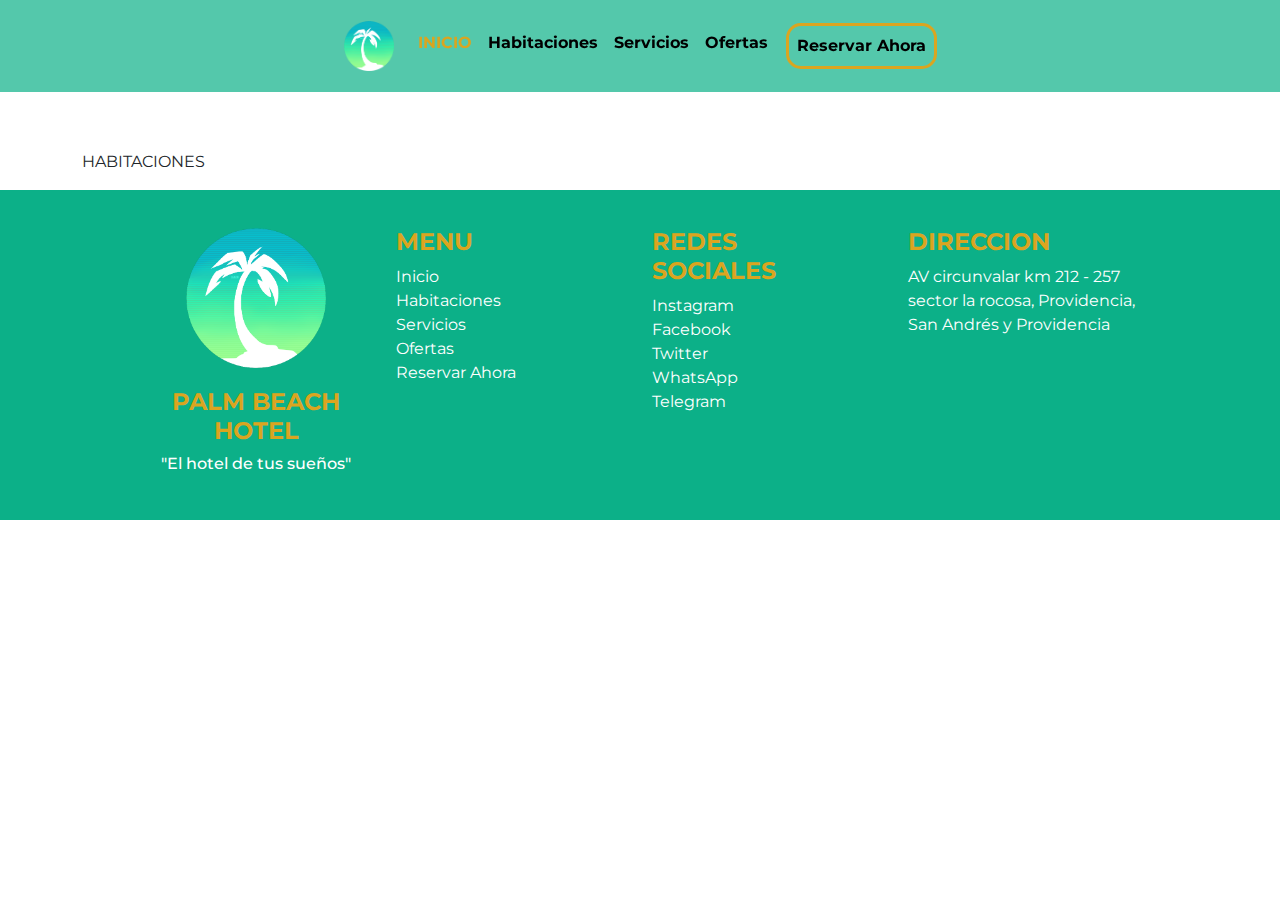
==== pages/habitaciones.html @ 1136a5c8 "se creo el header, portada y footer" ====
<!DOCTYPE html>
<html lang="en">
<head>
    <meta charset="UTF-8">
    <meta http-equiv="X-UA-Compatible" content="IE=edge">
    <meta name="viewport" content="width=device-width, initial-scale=1.0">
    <meta name="description" content="Maravilloso hotel con vista al mar de cinco estrellas">
    <meta name="keywords" content="HOTEL, POSADAS, VACACIONES, PLAYA, DESCANSO, PROMOCIONES">
    <title>Palm Beach Hotel | Inicio</title>
    <link rel="shortcut icon" type="image/x-icon" href="../img/logo.png" />
    <!--CSS-->
    <link rel="stylesheet" href="../sass/main.css">   
    <!-- Bootstrap CSS-->
    <link rel="stylesheet" href="../css/bootstrap.min.css">
    <!--Fonts-->
    <link rel="preconnect" href="https://fonts.googleapis.com">
    <link rel="preconnect" href="https://fonts.gstatic.com" crossorigin>
    <link href="https://fonts.googleapis.com/css2?family=Montserrat&display=swap" rel="stylesheet">
</head>
<body>
    <!--Menu-->
    <header class="header">
        <nav class="navbar navbar-expand-lg navbar-light">
            <div class="navbar mx-auto">
              <a class="navbar-brand" href="../index.html"><img class="header__logo" src="../img/logo.png" alt="logo"></a>
              <button class="navbar-toggler" type="button" data-bs-toggle="collapse" data-bs-target="#navbarNav" aria-controls="navbarNav" aria-expanded="false" aria-label="Toggle navigation">
                <span class="navbar-toggler-icon"></span>
              </button>
              <div class="collapse navbar-collapse" id="navbarNav">
                <ul class="navbar-nav header__menu">
                  <li class="nav-item">
                    <a class="nav-link active" aria-current="page" href="../index.html">Inicio</a>
                  </li>
                  <li class="nav-item">
                    <a class="nav-link" href="habitaciones.html">Habitaciones</a>
                  </li>
                  <li class="nav-item">
                    <a class="nav-link" href="servicios.html">Servicios</a>
                  </li>
                  <li class="nav-item">
                    <a class="nav-link" href="ofertas.html">Ofertas</a>
                  </li>
                  <li class="nav-item header__menu__botonReservar">
                    <a class="nav-link" href="reservas.html">Reservar Ahora</a>
                  </li>
                </ul>
              </div>
            </div>
          </nav>
    </header>
    <!--Fin-Menu-->
    <!--Portada-->
    <div class="container-fluid portada">
      <div class="row">
          <video class="portada__video ps-0 pe-0" autoplay loop muted>
            <source src="../img/portada__video.mp4" type="video/mp4">
        </video>
      </div>        
    </div>
    <!--Fin-Portada-->
    <!--Contenido-->
    <div class="container">
        <div class="row">
            <article>
                <p>
                  HABITACIONES
                </p>
            </article>
        </div>
    </div>
    <!--Fin-Contenido-->

    
    <!--Footer-->
    <footer class="footer">
        <div class="container-fluid ">
          <div class="row">
              <div class="footer__logo col-lg-3 col-md-6 col-sm-12 text-center">
                  <a href="../index.html">
                    <img class="footer__logo__img" src="../img/logo.png" alt="logo">
                  </a>                  
                  <h1 class="footer__logo__description">
                    Palm Beach Hotel
                  </h1>
                  <h2>"El hotel de tus sueños"</h2>
              </div>
              <div class="footer__links col-lg-3 col-md-6 col-sm-12">
                  <h1>Menu</h1>
                  <ul>
                    <li><a href="../index.html"></a>Inicio</li>
                    <li><a href="habitaciones.html"></a>Habitaciones</li>
                    <li><a href="servicios.html"></a>Servicios</li>
                    <li><a href="ofertas.html"></a>Ofertas</li>
                    <li><a href="reservas.html"></a>Reservar Ahora</li>
                  </ul>
              </div>
              <div class="footer__contacts col-lg-3 col-md-6 col-sm-12">
                <h1>Redes<br>Sociales</h1>
                <ul>
                  <li><a href="https://www.instagram.com/" target="_blank"></a>Instagram</li>
                  <li><a href="https://www.facebook.com/" target="_blank"></a>Facebook</li>
                  <li><a href="https://twitter.com/" target="_blank"></a>Twitter</li>
                  <li><a href="https://web.whatsapp.com/" target="_blank"></a>WhatsApp</li>
                  <li><a href="https://web.telegram.org/" target="_blank"></a>Telegram</li>
                </ul>
              </div>
              <div class="footer__address col-lg-3 col-md-6 col-sm-12">
                <h1>Direccion</h1>
                <p>
                  AV circunvalar km 212 - 257 sector la rocosa, Providencia, San Andrés y Providencia
                </p>
            </div>
          </div>
        </div>
    </footer>
    <!--Fin-Footer-->
    <!-- Bootstrap JS-->
    <script src="../js/jquery.min.js"></script>
    <script src="../js/bootstrap.min.js"></script>
</body>
</html>
---- sass/main.css ----
* {
  margin: 0;
  padding: 0;
  -webkit-box-sizing: border-box;
          box-sizing: border-box;
  font-family: 'Montserrat', sans-serif;
}

.header {
  position: fixed;
  width: 100%;
  background-color: rgba(12, 176, 136, 0.7);
  z-index: 1;
}

.header .navbar-light .navbar-nav .nav-link {
  color: black;
}

.header .navbar-light .navbar-nav .nav-link.active, .header .navbar-light .navbar-nav .show > .nav-link {
  color: #daa520;
}

.header .active {
  text-transform: uppercase;
}

.header__menu li a {
  font-weight: bold;
  color: black;
  font-size: 1rem;
}

.header__menu__botonReservar {
  margin-left: 10px;
  border: 3px solid #daa520;
  border-radius: 15px;
}

.header__menu__botonReservar:hover {
  background-color: #daa520;
}

.header__logo {
  width: 50px;
  height: 50px;
}

@media (max-width: 992px) {
  .header {
    position: relative;
  }
  .header__menu__botonReservar {
    margin-left: 0px;
    border: none;
    border-radius: 0px;
  }
  .header__menu__botonReservar:hover {
    background-color: transparent;
  }
}

.portada {
  padding: 0px;
}

.portada__video {
  width: 100%;
}

.footer {
  color: white;
  background-color: #0CB088;
  padding: 3% 10% 3% 10%;
}

.footer__logo h1 {
  font-size: 1.5rem;
  font-weight: bold;
  text-transform: uppercase;
  color: #daa520;
}

.footer__logo h2 {
  font-size: 1rem;
}

.footer__logo__img {
  padding-bottom: 10px;
  height: 150px;
}

.footer__logo__description {
  padding-top: 10px;
  font-size: 1.2rem;
  font-weight: bold;
}

.footer__links h1, .footer__contacts h1 {
  font-size: 1.5rem;
  font-weight: bold;
  text-transform: uppercase;
  color: #daa520;
}

.footer__links ul, .footer__contacts ul {
  list-style: none;
  padding-left: 0px;
}

.footer__links ul li a, .footer__contacts ul li a {
  text-decoration: none;
}

.footer__address h1 {
  font-size: 1.5rem;
  font-weight: bold;
  text-transform: uppercase;
  color: #daa520;
}
/*# sourceMappingURL=main.css.map */
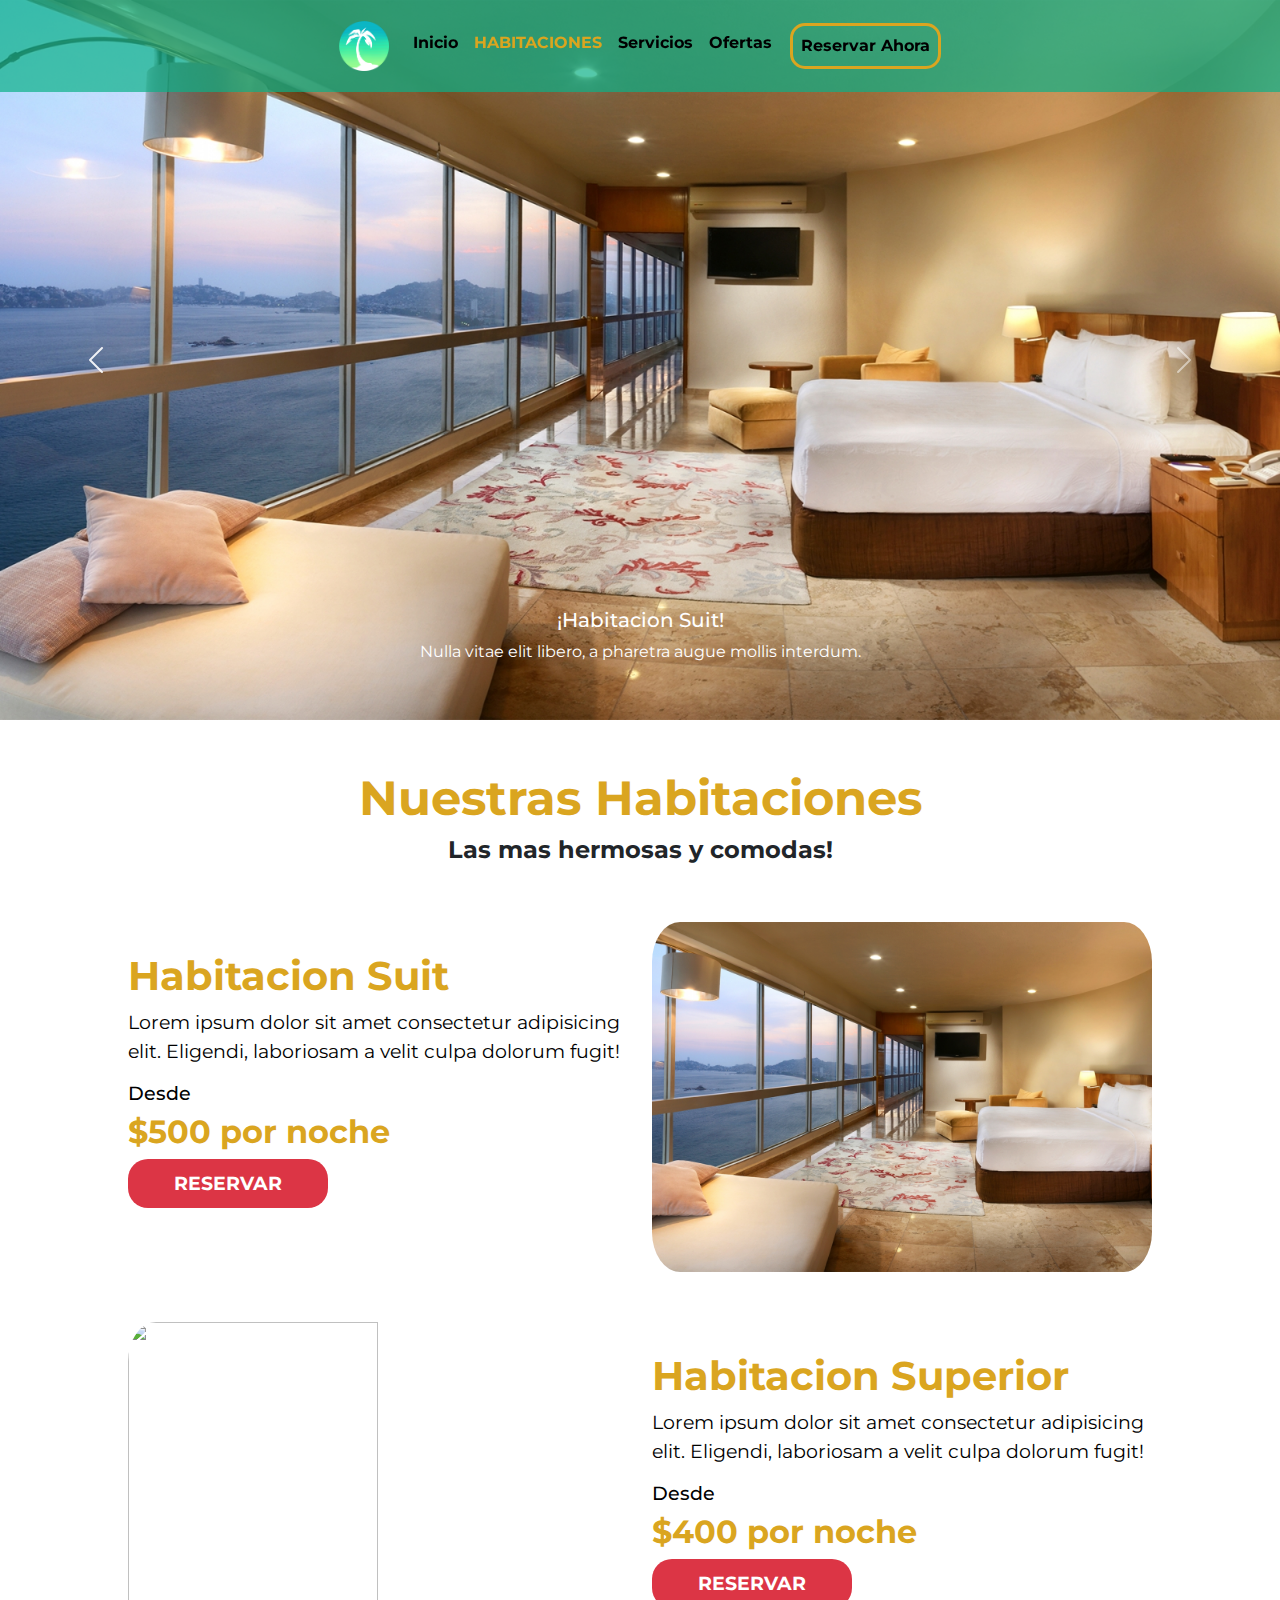
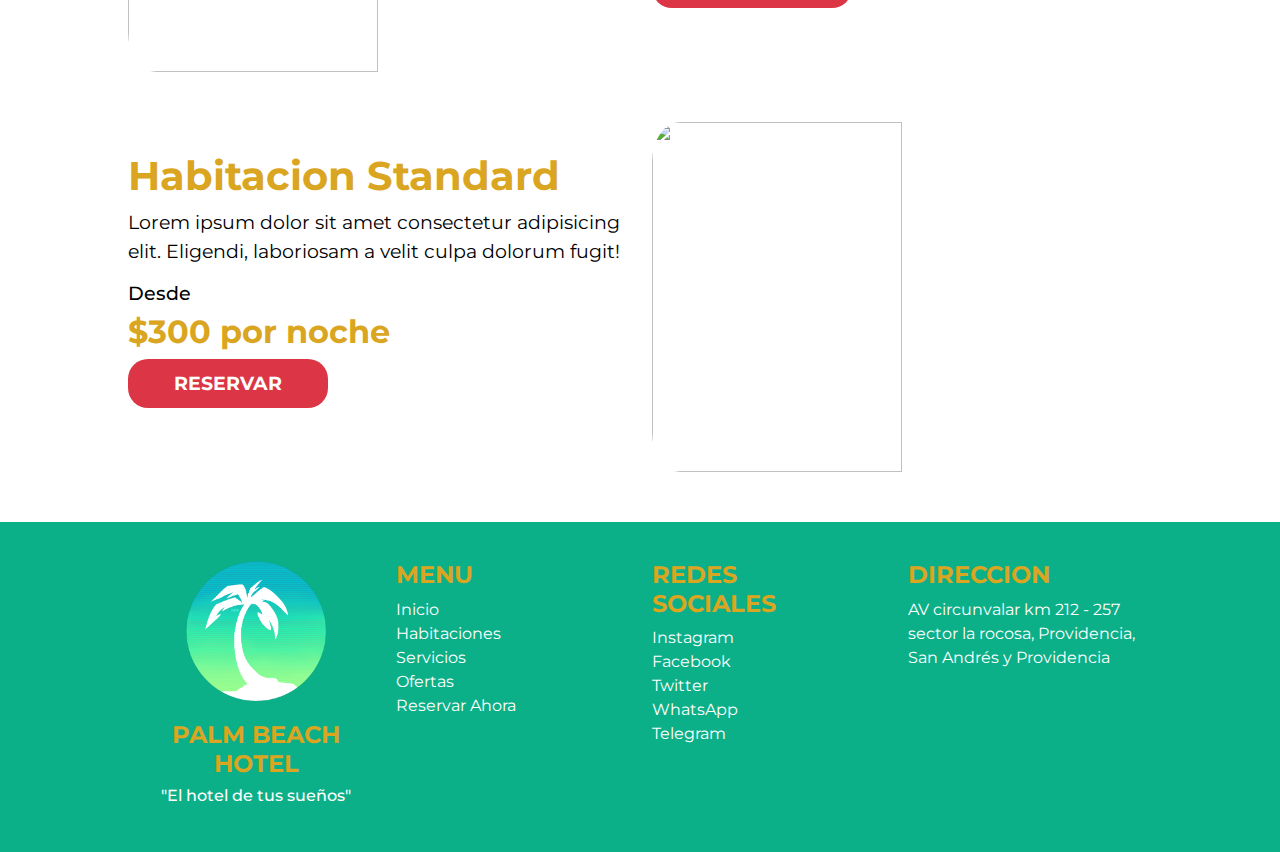
==== commit 0a5525b0: "se actualizan links" ====
--- a/pages/habitaciones.html
+++ b/pages/habitaciones.html
@@ -29,10 +29,10 @@
               <div class="collapse navbar-collapse" id="navbarNav">
                 <ul class="navbar-nav header__menu">
                   <li class="nav-item">
-                    <a class="nav-link active" aria-current="page" href="../index.html">Inicio</a>
-                  </li>
-                  <li class="nav-item">
-                    <a class="nav-link" href="habitaciones.html">Habitaciones</a>
+                    <a class="nav-link" aria-current="page" href="../index.html">Inicio</a>
+                  </li>
+                  <li class="nav-item">
+                    <a class="nav-link active" href="habitaciones.html">Habitaciones</a>
                   </li>
                   <li class="nav-item">
                     <a class="nav-link" href="servicios.html">Servicios</a>
@@ -50,24 +50,112 @@
     </header>
     <!--Fin-Menu-->
     <!--Portada-->
-    <div class="container-fluid portada">
-      <div class="row">
-          <video class="portada__video ps-0 pe-0" autoplay loop muted>
-            <source src="../img/portada__video.mp4" type="video/mp4">
-        </video>
-      </div>        
+    <div id="carouselExampleControls" class="carousel slide habCarousel" data-bs-ride="carousel">
+      <div class="carousel-inner">
+        <div class="carousel-item active habCarousel__item">
+          <img src="../img/habitacion__suit.jpg" class="habCarousel__item__img d-block w-100" alt="...">
+          <div class="carousel-caption d-none d-md-block habCarousel__item__texto">
+              <h5>¡Habitacion Suit!</h5>
+              <p>Nulla vitae elit libero, a pharetra augue mollis interdum.</p>
+          </div>
+        </div>
+        <div class="carousel-item habCarousel__item">
+          <img src="../img/habitacion__superior.jpg" class="habCarousel__item__img d-block w-100" alt="...">
+          <div class="carousel-caption d-none d-md-block habCarousel__item__texto">
+              <h5>¡Habitacion Superior!</h5>
+              <p>Lorem ipsum dolor sit amet, consectetur adipiscing elit.</p>
+          </div>
+        </div>
+        <div class="carousel-item habCarousel__item">
+          <img src="../img/habitacion__standard.jpg" class="habCarousel__item__img d-block w-100" alt="...">
+          <div class="carousel-caption d-none d-md-block habCarousel__item__texto">
+              <h5>¡Habitacion Standard!</h5>
+              <p>Praesent commodo cursus magna, vel scelerisque nisl consectetur.</p>
+          </div>
+        </div>
+      </div>
+      <button class="carousel-control-prev" type="button" data-bs-target="#carouselExampleControls" data-bs-slide="prev">
+        <span class="carousel-control-prev-icon" aria-hidden="true"></span>
+        <span class="visually-hidden">Previous</span>
+      </button>
+      <button class="carousel-control-next" type="button" data-bs-target="#carouselExampleControls" data-bs-slide="next">
+        <span class="carousel-control-next-icon" aria-hidden="true"></span>
+        <span class="visually-hidden">Next</span>
+      </button>
     </div>
     <!--Fin-Portada-->
+    
     <!--Contenido-->
-    <div class="container">
-        <div class="row">
+    <div class="container-fluid habitaciones ps-0 pe-0">
+      <div class="row">
+          <h1 class="habitaciones__titulo">
+              Nuestras Habitaciones
+          </h1>
+          <h2 class="habitaciones__subtitulo">
+              Las mas hermosas y comodas!
+          </h2>
+      </div>
+      <div class="row habitaciones__suit reverse">
+          <div class="habitaciones__suit__descripcion col-lg-6 col-md-6">
+              <article>
+                  <h1 class="habitaciones__suit__descripcion__titulo">
+                      Habitacion Suit
+                  </h1>
+                  <p class="habitaciones__suit__descripcion__texto">
+                      Lorem ipsum dolor sit amet consectetur adipisicing elit. Eligendi, laboriosam a velit culpa dolorum fugit!                        
+                  </p>
+                  <h3>Desde</h3>
+                  <h2>$500 por noche</h2>
+              </article>
+              <a href="reservas.html">
+                <div class="habitaciones__suit__boton">
+                  Reservar
+              </div>
+              </a>                
+          </div>
+          <img class="habitaciones__suit__img col-lg-6 col-md-6" src="../img/habitacion__suit.jpg" alt="">
+      </div>    
+      <div class="row habitaciones__suit">        
+        <img class="habitaciones__suit__img col-lg-6 col-md-6" src="../img/habitacion__superior.jpg" alt="">
+        <div class="habitaciones__suit__descripcion col-lg-6 col-md-6">
+          <article>
+              <h1 class="habitaciones__suit__descripcion__titulo">
+                  Habitacion Superior
+              </h1>
+              <p class="habitaciones__suit__descripcion__texto">
+                  Lorem ipsum dolor sit amet consectetur adipisicing elit. Eligendi, laboriosam a velit culpa dolorum fugit!                        
+              </p>
+              <h3>Desde</h3>
+              <h2>$400 por noche</h2>
+          </article>
+          <a href="reservas.html">
+            <div class="habitaciones__suit__boton">
+              Reservar
+          </div>
+          </a>                
+        </div>
+      </div>  
+      <div class="row habitaciones__suit reverse">
+        <div class="habitaciones__suit__descripcion col-lg-6 col-md-6">
             <article>
-                <p>
-                  HABITACIONES
+                <h1 class="habitaciones__suit__descripcion__titulo">
+                    Habitacion Standard
+                </h1>
+                <p class="habitaciones__suit__descripcion__texto">
+                    Lorem ipsum dolor sit amet consectetur adipisicing elit. Eligendi, laboriosam a velit culpa dolorum fugit!                        
                 </p>
+                <h3>Desde</h3>
+                <h2>$300 por noche</h2>
             </article>
-        </div>
-    </div>
+            <a href="reservas.html">
+              <div class="habitaciones__suit__boton">
+                Reservar
+            </div>
+            </a>                
+        </div>
+        <img class="habitaciones__suit__img col-lg-6 col-md-6" src="../img/habitacion__standard.jpg" alt="">
+      </div>    
+  </div>
     <!--Fin-Contenido-->
 
     
--- a/sass/main.css
+++ b/sass/main.css
@@ -46,7 +46,7 @@
   height: 50px;
 }
 
-@media (max-width: 992px) {
+@media (max-width: 991px) {
   .header {
     position: relative;
   }
@@ -68,6 +68,767 @@
   width: 100%;
 }
 
+.introduccion {
+  padding-top: 5%;
+  padding-bottom: 5%;
+}
+
+.introduccion__ofertas {
+  position: relative;
+}
+
+.introduccion__ofertas__boton, .introduccion__servicios__boton, .introduccion__actividades__boton {
+  z-index: 1;
+  position: absolute;
+  left: 50px;
+  top: 30px;
+  background-color: #dc3545;
+  color: #fff;
+  display: inline-block;
+  padding: 10px;
+  font-size: 1.2rem;
+  font-weight: bold;
+  text-transform: uppercase;
+  border-radius: 20px;
+}
+
+.introduccion__ofertas__titulo, .introduccion__servicios__titulo, .introduccion__actividades__titulo {
+  z-index: 1;
+  position: absolute;
+  left: 50px;
+  bottom: 10%;
+  font-size: 1.5rem;
+  font-weight: bold;
+  color: black;
+}
+
+.introduccion__ofertas__img, .introduccion__servicios__img, .introduccion__actividades__img {
+  background-image: url("../../img/introduccion__ofertas__img.jpg");
+  background-color: #ccc;
+  width: 100%;
+  height: 100%;
+  border-radius: 15px;
+  opacity: 0.9;
+  -o-object-fit: cover;
+     object-fit: cover;
+}
+
+.introduccion__servicios {
+  position: relative;
+}
+
+.introduccion__servicios__img, .introduccion__actividades__img {
+  width: 100%;
+  height: 100%;
+  -o-object-fit: cover;
+     object-fit: cover;
+}
+
+.introduccion__actividades {
+  position: relative;
+}
+
+@media (max-width: 991px) {
+  .introduccion__ofertas {
+    padding-bottom: 5%;
+  }
+  .introduccion__servicios {
+    height: 390px;
+  }
+  .introduccion__actividades {
+    height: 390px;
+  }
+}
+
+@media (max-width: 575px) {
+  .introduccion__ofertas {
+    height: 390px;
+  }
+  .introduccion__servicios {
+    padding-bottom: 5%;
+  }
+  .introduccion__actividades {
+    padding-bottom: 5%;
+  }
+}
+
+@media (max-width: 320px) {
+  .introduccion__ofertas__boton, .introduccion__servicios__boton, .introduccion__actividades__boton {
+    left: 60px;
+  }
+  .introduccion__ofertas__titulo, .introduccion__servicios__titulo, .introduccion__actividades__titulo {
+    text-align: center;
+    left: 0px;
+  }
+  .introduccion__servicios__boton {
+    left: 105px;
+  }
+  .introduccion__servicios__titulo {
+    text-align: center;
+    left: 50px;
+  }
+  .introduccion__actividades__boton {
+    left: 105px;
+  }
+  .introduccion__actividades__titulo {
+    text-align: center;
+    left: 40px;
+  }
+}
+
+.instalaciones {
+  background-image: url(../../img/instalaciones__img.jpg);
+  background-color: #cccccc;
+  background-repeat: no-repeat;
+  background-size: cover;
+  background-position: center;
+  position: relative;
+  height: 600px;
+  -webkit-box-align: center;
+      -ms-flex-align: center;
+          align-items: center;
+}
+
+.instalaciones__articulo {
+  position: absolute;
+  top: 100px;
+  text-align: center;
+}
+
+.instalaciones__articulo__titulo {
+  color: #daa520;
+  font-size: 3rem;
+  font-weight: bold;
+}
+
+.instalaciones__articulo__descripcion {
+  color: white;
+  font-size: 2rem;
+  padding-left: 10%;
+  padding-right: 10%;
+}
+
+.instalaciones__articulo a {
+  text-decoration: none;
+}
+
+.instalaciones__articulo__boton, .habitaciones__suit__boton {
+  width: 300px;
+  color: #fff;
+  background-color: #dc3545;
+  padding: 10px;
+  font-size: 1.2rem;
+  font-weight: bold;
+  text-transform: uppercase;
+  border-radius: 20px;
+}
+
+@media (max-width: 768px) {
+  .instalaciones__articulo__titulo {
+    font-size: 2rem;
+  }
+  .instalaciones__articulo__descripcion {
+    font-size: 1.5rem;
+  }
+}
+
+@media (max-width: 375px) {
+  .instalaciones__articulo__titulo {
+    font-size: 1.5rem;
+  }
+  .instalaciones__articulo__descripcion {
+    font-size: 1.3rem;
+  }
+  .instalaciones__articulo__boton, .habitaciones__suit__boton {
+    width: 200px;
+  }
+}
+
+.instalaciones {
+  background-image: url(../../img/instalaciones__img.jpg);
+  background-color: #cccccc;
+  background-repeat: no-repeat;
+  background-size: cover;
+  background-position: center;
+  position: relative;
+  height: 600px;
+  -webkit-box-align: center;
+      -ms-flex-align: center;
+          align-items: center;
+}
+
+.instalaciones__articulo {
+  position: absolute;
+  top: 100px;
+  text-align: center;
+}
+
+.instalaciones__articulo__titulo {
+  color: #daa520;
+  font-size: 3rem;
+  font-weight: bold;
+}
+
+.instalaciones__articulo__descripcion {
+  color: white;
+  font-size: 2rem;
+  padding-left: 10%;
+  padding-right: 10%;
+}
+
+.instalaciones__articulo a {
+  text-decoration: none;
+}
+
+.instalaciones__articulo__boton, .habitaciones__suit__boton {
+  width: 300px;
+  color: #fff;
+  background-color: #dc3545;
+  padding: 10px;
+  font-size: 1.2rem;
+  font-weight: bold;
+  text-transform: uppercase;
+  border-radius: 20px;
+}
+
+@media (max-width: 768px) {
+  .instalaciones__articulo__titulo {
+    font-size: 2rem;
+  }
+  .instalaciones__articulo__descripcion {
+    font-size: 1.5rem;
+  }
+}
+
+@media (max-width: 375px) {
+  .instalaciones__articulo__titulo {
+    font-size: 1.5rem;
+  }
+  .instalaciones__articulo__descripcion {
+    font-size: 1.3rem;
+  }
+  .instalaciones__articulo__boton, .habitaciones__suit__boton {
+    width: 200px;
+  }
+}
+
+.habitaciones__titulo, .comentarios__titulo, .mapa__titulo {
+  padding-top: 50px;
+  text-align: center;
+  color: #daa520;
+  font-size: 3rem;
+  font-weight: bold;
+}
+
+.habitaciones__subtitulo {
+  padding-bottom: 50px;
+  text-align: center;
+  font-size: 1.5rem;
+  font-weight: bold;
+}
+
+.habitaciones__suit {
+  height: 400px;
+  padding: 0px 10% 50px 10%;
+}
+
+.habitaciones__suit__descripcion {
+  height: 100%;
+  padding-top: 30px;
+}
+
+.habitaciones__suit__descripcion__titulo, .habitaciones__suit__descripcion h2 {
+  color: #daa520;
+  font-size: 2.5rem;
+  font-weight: bold;
+}
+
+.habitaciones__suit__descripcion__texto, .habitaciones__suit__descripcion h3 {
+  color: black;
+  font-size: 1.2rem;
+}
+
+.habitaciones__suit__descripcion h2 {
+  font-size: 2rem;
+}
+
+.habitaciones__suit__img {
+  height: 100%;
+  border-radius: 40px;
+  -o-object-fit: cover;
+     object-fit: cover;
+}
+
+.habitaciones__suit a {
+  text-decoration: none;
+}
+
+.habitaciones__suit__boton {
+  text-align: center;
+  width: 200px;
+}
+
+@media (max-width: 767px) {
+  .habitaciones__suit {
+    height: 100%;
+  }
+  .habitaciones__suit__descripcion {
+    height: 320px;
+  }
+  .habitaciones__suit__img {
+    height: 300px;
+  }
+}
+
+@media (max-width: 480px) {
+  .habitaciones__titulo, .comentarios__titulo, .mapa__titulo {
+    font-size: 2rem;
+  }
+  .habitaciones__subtitulo {
+    font-size: 1rem;
+    padding-bottom: 0px;
+  }
+  .habitaciones__suit {
+    height: 100%;
+  }
+  .habitaciones__suit__descripcion {
+    height: 360px;
+  }
+  .habitaciones__suit__descripcion__titulo, .habitaciones__suit__descripcion h2, .habitaciones__suit__descripcion h2 {
+    font-size: 1.8rem;
+  }
+}
+
+@media (max-width: 390px) {
+  .habitaciones__suit {
+    height: 100%;
+  }
+  .habitaciones__suit__descripcion {
+    height: 400px;
+  }
+}
+
+@media (max-width: 334px) {
+  .habitaciones__suit {
+    height: 100%;
+  }
+  .habitaciones__suit__descripcion {
+    height: 430px;
+  }
+}
+
+.instalaciones {
+  background-image: url(../../img/instalaciones__img.jpg);
+  background-color: #cccccc;
+  background-repeat: no-repeat;
+  background-size: cover;
+  background-position: center;
+  position: relative;
+  height: 600px;
+  -webkit-box-align: center;
+      -ms-flex-align: center;
+          align-items: center;
+}
+
+.instalaciones__articulo {
+  position: absolute;
+  top: 100px;
+  text-align: center;
+}
+
+.instalaciones__articulo__titulo {
+  color: #daa520;
+  font-size: 3rem;
+  font-weight: bold;
+}
+
+.instalaciones__articulo__descripcion {
+  color: white;
+  font-size: 2rem;
+  padding-left: 10%;
+  padding-right: 10%;
+}
+
+.instalaciones__articulo a {
+  text-decoration: none;
+}
+
+.instalaciones__articulo__boton, .habitaciones__suit__boton {
+  width: 300px;
+  color: #fff;
+  background-color: #dc3545;
+  padding: 10px;
+  font-size: 1.2rem;
+  font-weight: bold;
+  text-transform: uppercase;
+  border-radius: 20px;
+}
+
+@media (max-width: 768px) {
+  .instalaciones__articulo__titulo {
+    font-size: 2rem;
+  }
+  .instalaciones__articulo__descripcion {
+    font-size: 1.5rem;
+  }
+}
+
+@media (max-width: 375px) {
+  .instalaciones__articulo__titulo {
+    font-size: 1.5rem;
+  }
+  .instalaciones__articulo__descripcion {
+    font-size: 1.3rem;
+  }
+  .instalaciones__articulo__boton, .habitaciones__suit__boton {
+    width: 200px;
+  }
+}
+
+.habitaciones__titulo, .comentarios__titulo, .mapa__titulo {
+  padding-top: 50px;
+  text-align: center;
+  color: #daa520;
+  font-size: 3rem;
+  font-weight: bold;
+}
+
+.habitaciones__subtitulo {
+  padding-bottom: 50px;
+  text-align: center;
+  font-size: 1.5rem;
+  font-weight: bold;
+}
+
+.habitaciones__suit {
+  height: 400px;
+  padding: 0px 10% 50px 10%;
+}
+
+.habitaciones__suit__descripcion {
+  height: 100%;
+  padding-top: 30px;
+}
+
+.habitaciones__suit__descripcion__titulo, .habitaciones__suit__descripcion h2 {
+  color: #daa520;
+  font-size: 2.5rem;
+  font-weight: bold;
+}
+
+.habitaciones__suit__descripcion__texto, .habitaciones__suit__descripcion h3 {
+  color: black;
+  font-size: 1.2rem;
+}
+
+.habitaciones__suit__descripcion h2 {
+  font-size: 2rem;
+}
+
+.habitaciones__suit__img {
+  height: 100%;
+  border-radius: 40px;
+  -o-object-fit: cover;
+     object-fit: cover;
+}
+
+.habitaciones__suit a {
+  text-decoration: none;
+}
+
+.habitaciones__suit__boton {
+  text-align: center;
+  width: 200px;
+}
+
+@media (max-width: 767px) {
+  .habitaciones__suit {
+    height: 100%;
+  }
+  .habitaciones__suit__descripcion {
+    height: 320px;
+  }
+  .habitaciones__suit__img {
+    height: 300px;
+  }
+}
+
+@media (max-width: 480px) {
+  .habitaciones__titulo, .comentarios__titulo, .mapa__titulo {
+    font-size: 2rem;
+  }
+  .habitaciones__subtitulo {
+    font-size: 1rem;
+    padding-bottom: 0px;
+  }
+  .habitaciones__suit {
+    height: 100%;
+  }
+  .habitaciones__suit__descripcion {
+    height: 360px;
+  }
+  .habitaciones__suit__descripcion__titulo, .habitaciones__suit__descripcion h2, .habitaciones__suit__descripcion h2 {
+    font-size: 1.8rem;
+  }
+}
+
+@media (max-width: 390px) {
+  .habitaciones__suit {
+    height: 100%;
+  }
+  .habitaciones__suit__descripcion {
+    height: 400px;
+  }
+}
+
+@media (max-width: 334px) {
+  .habitaciones__suit {
+    height: 100%;
+  }
+  .habitaciones__suit__descripcion {
+    height: 430px;
+  }
+}
+
+.comentarios {
+  background-color: #0CB088;
+}
+
+.comentarios .row {
+  padding: 0px 50px 20px 50px;
+  -webkit-box-pack: center;
+      -ms-flex-pack: center;
+          justify-content: center;
+}
+
+.comentarios__cliente {
+  background-color: white;
+  border: solid 3px #daa520;
+  border-radius: 25px;
+  height: 100%;
+  margin-left: 10px;
+  margin-right: 10px;
+}
+
+.comentarios__cliente__perfil {
+  display: -webkit-box;
+  display: -ms-flexbox;
+  display: flex;
+  -webkit-box-align: center;
+      -ms-flex-align: center;
+          align-items: center;
+  -webkit-box-pack: center;
+      -ms-flex-pack: center;
+          justify-content: center;
+  height: 100%;
+  margin-top: 50px;
+}
+
+.comentarios__cliente__perfil__img {
+  height: 100px;
+  width: 100px;
+  border: solid 3px #daa520;
+  border-radius: 50%;
+  -o-object-fit: cover;
+     object-fit: cover;
+}
+
+.comentarios__cliente__perfil h3 {
+  margin-left: 20px;
+  font-size: 1.5rem;
+  font-weight: bold;
+  color: black;
+}
+
+.comentarios__cliente__texto {
+  padding: 10%;
+  font-size: 1rem;
+  color: black;
+}
+
+.instalaciones {
+  background-image: url(../../img/instalaciones__img.jpg);
+  background-color: #cccccc;
+  background-repeat: no-repeat;
+  background-size: cover;
+  background-position: center;
+  position: relative;
+  height: 600px;
+  -webkit-box-align: center;
+      -ms-flex-align: center;
+          align-items: center;
+}
+
+.instalaciones__articulo {
+  position: absolute;
+  top: 100px;
+  text-align: center;
+}
+
+.instalaciones__articulo__titulo {
+  color: #daa520;
+  font-size: 3rem;
+  font-weight: bold;
+}
+
+.instalaciones__articulo__descripcion {
+  color: white;
+  font-size: 2rem;
+  padding-left: 10%;
+  padding-right: 10%;
+}
+
+.instalaciones__articulo a {
+  text-decoration: none;
+}
+
+.instalaciones__articulo__boton, .habitaciones__suit__boton {
+  width: 300px;
+  color: #fff;
+  background-color: #dc3545;
+  padding: 10px;
+  font-size: 1.2rem;
+  font-weight: bold;
+  text-transform: uppercase;
+  border-radius: 20px;
+}
+
+@media (max-width: 768px) {
+  .instalaciones__articulo__titulo {
+    font-size: 2rem;
+  }
+  .instalaciones__articulo__descripcion {
+    font-size: 1.5rem;
+  }
+}
+
+@media (max-width: 375px) {
+  .instalaciones__articulo__titulo {
+    font-size: 1.5rem;
+  }
+  .instalaciones__articulo__descripcion {
+    font-size: 1.3rem;
+  }
+  .instalaciones__articulo__boton, .habitaciones__suit__boton {
+    width: 200px;
+  }
+}
+
+.habitaciones__titulo, .comentarios__titulo, .mapa__titulo {
+  padding-top: 50px;
+  text-align: center;
+  color: #daa520;
+  font-size: 3rem;
+  font-weight: bold;
+}
+
+.habitaciones__subtitulo {
+  padding-bottom: 50px;
+  text-align: center;
+  font-size: 1.5rem;
+  font-weight: bold;
+}
+
+.habitaciones__suit {
+  height: 400px;
+  padding: 0px 10% 50px 10%;
+}
+
+.habitaciones__suit__descripcion {
+  height: 100%;
+  padding-top: 30px;
+}
+
+.habitaciones__suit__descripcion__titulo, .habitaciones__suit__descripcion h2 {
+  color: #daa520;
+  font-size: 2.5rem;
+  font-weight: bold;
+}
+
+.habitaciones__suit__descripcion__texto, .habitaciones__suit__descripcion h3 {
+  color: black;
+  font-size: 1.2rem;
+}
+
+.habitaciones__suit__descripcion h2 {
+  font-size: 2rem;
+}
+
+.habitaciones__suit__img {
+  height: 100%;
+  border-radius: 40px;
+  -o-object-fit: cover;
+     object-fit: cover;
+}
+
+.habitaciones__suit a {
+  text-decoration: none;
+}
+
+.habitaciones__suit__boton {
+  text-align: center;
+  width: 200px;
+}
+
+@media (max-width: 767px) {
+  .habitaciones__suit {
+    height: 100%;
+  }
+  .habitaciones__suit__descripcion {
+    height: 320px;
+  }
+  .habitaciones__suit__img {
+    height: 300px;
+  }
+}
+
+@media (max-width: 480px) {
+  .habitaciones__titulo, .comentarios__titulo, .mapa__titulo {
+    font-size: 2rem;
+  }
+  .habitaciones__subtitulo {
+    font-size: 1rem;
+    padding-bottom: 0px;
+  }
+  .habitaciones__suit {
+    height: 100%;
+  }
+  .habitaciones__suit__descripcion {
+    height: 360px;
+  }
+  .habitaciones__suit__descripcion__titulo, .habitaciones__suit__descripcion h2, .habitaciones__suit__descripcion h2 {
+    font-size: 1.8rem;
+  }
+}
+
+@media (max-width: 390px) {
+  .habitaciones__suit {
+    height: 100%;
+  }
+  .habitaciones__suit__descripcion {
+    height: 400px;
+  }
+}
+
+@media (max-width: 334px) {
+  .habitaciones__suit {
+    height: 100%;
+  }
+  .habitaciones__suit__descripcion {
+    height: 430px;
+  }
+}
+
+.mapa .row {
+  padding: 0px 50px 20px 50px;
+}
+
+.mapa__googleMap {
+  padding: 0px 10% 50px 10%;
+  width: 100%;
+  height: 500px;
+}
+
 .footer {
   color: white;
   background-color: #0CB088;
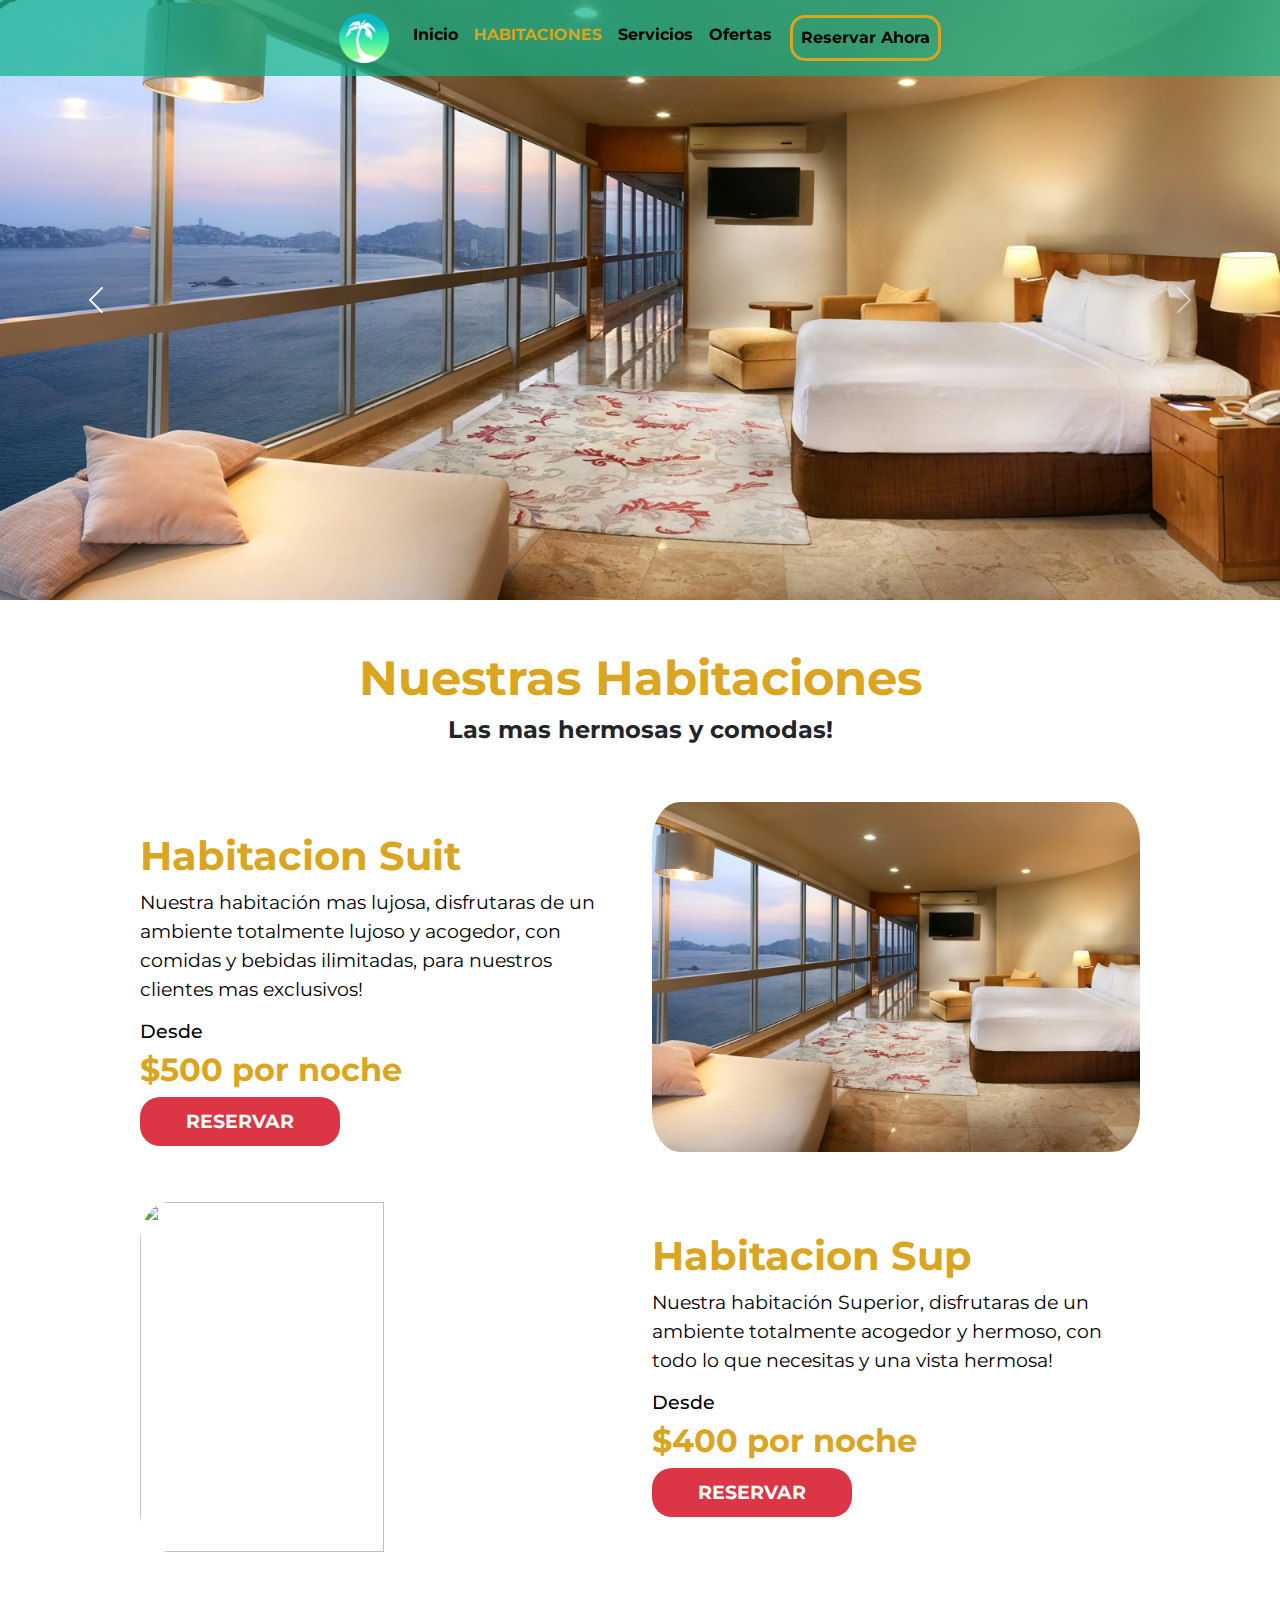
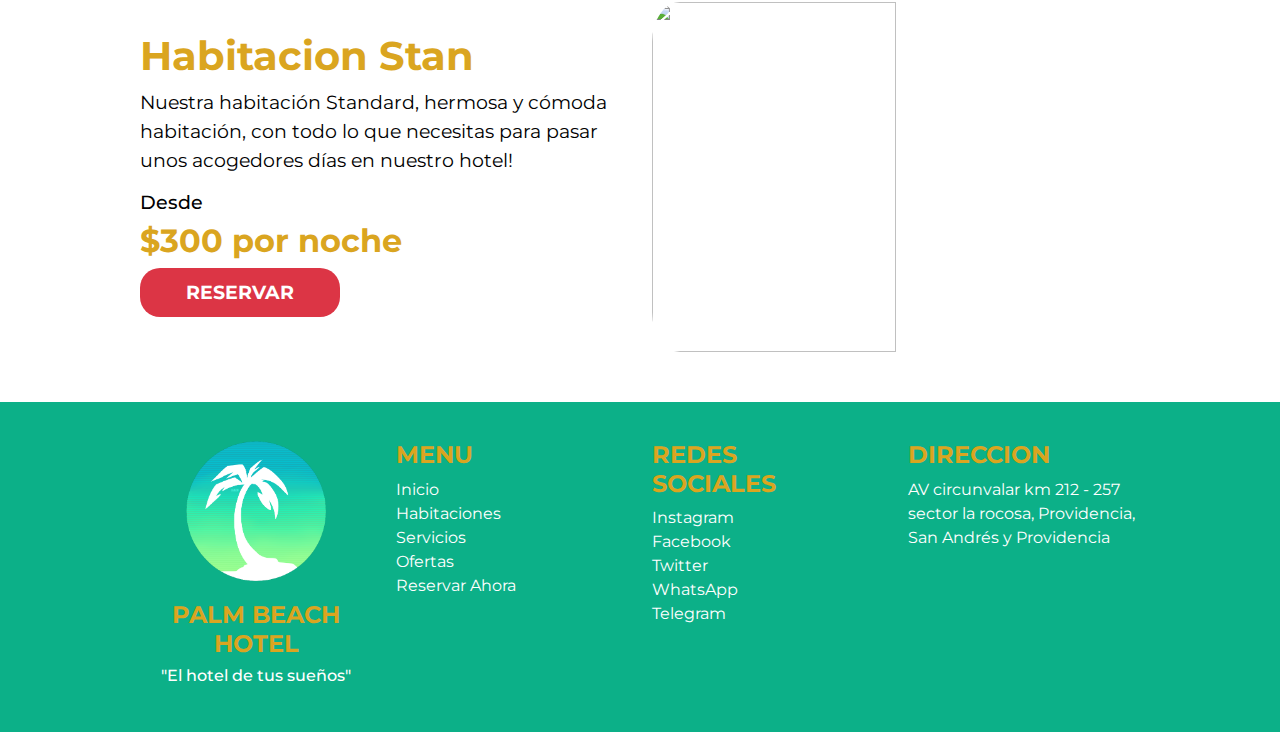
==== commit 70fc4dfd: "se arreglan detalles" ====
--- a/pages/habitaciones.html
+++ b/pages/habitaciones.html
@@ -20,58 +20,46 @@
 <body>
     <!--Menu-->
     <header class="header">
-        <nav class="navbar navbar-expand-lg navbar-light">
-            <div class="navbar mx-auto">
-              <a class="navbar-brand" href="../index.html"><img class="header__logo" src="../img/logo.png" alt="logo"></a>
-              <button class="navbar-toggler" type="button" data-bs-toggle="collapse" data-bs-target="#navbarNav" aria-controls="navbarNav" aria-expanded="false" aria-label="Toggle navigation">
-                <span class="navbar-toggler-icon"></span>
-              </button>
-              <div class="collapse navbar-collapse" id="navbarNav">
-                <ul class="navbar-nav header__menu">
-                  <li class="nav-item">
-                    <a class="nav-link" aria-current="page" href="../index.html">Inicio</a>
-                  </li>
-                  <li class="nav-item">
-                    <a class="nav-link active" href="habitaciones.html">Habitaciones</a>
-                  </li>
-                  <li class="nav-item">
-                    <a class="nav-link" href="servicios.html">Servicios</a>
-                  </li>
-                  <li class="nav-item">
-                    <a class="nav-link" href="ofertas.html">Ofertas</a>
-                  </li>
-                  <li class="nav-item header__menu__botonReservar">
-                    <a class="nav-link" href="reservas.html">Reservar Ahora</a>
-                  </li>
-                </ul>
-              </div>
-            </div>
-          </nav>
-    </header>
+      <nav class="navbar navbar-expand-lg navbar-light">
+        <div class="container-fluid">
+          <a class="navbar-brand" href="#"><img class="header__logo" src="../img/logo.png" alt="logo"></a>
+          <button class="navbar-toggler" type="button" data-bs-toggle="collapse" data-bs-target="#navbarNav" aria-controls="navbarNav" aria-expanded="false" aria-label="Toggle navigation">
+            <span class="navbar-toggler-icon"></span>
+          </button>
+          <div class="collapse navbar-collapse" id="navbarNav">
+            <ul class="navbar-nav header__menu">
+              <li class="nav-item">
+                <a class="nav-link" aria-current="page" href="../index.html">Inicio</a>
+              </li>
+              <li class="nav-item">    
+                <a class="nav-link active" href="habitaciones.html">Habitaciones</a>
+              </li>
+              <li class="nav-item">
+                <a class="nav-link" href="servicios.html">Servicios</a>
+              </li>
+              <li class="nav-item">
+                <a class="nav-link" href="ofertas.html">Ofertas</a>
+              </li>
+              <li class="nav-item header__menu__botonReservar">
+                <a class="nav-link" href="reservas.html">Reservar Ahora</a>
+              </li>
+            </ul>
+          </div>
+        </div>
+      </nav>
+</header>
     <!--Fin-Menu-->
     <!--Portada-->
     <div id="carouselExampleControls" class="carousel slide habCarousel" data-bs-ride="carousel">
       <div class="carousel-inner">
         <div class="carousel-item active habCarousel__item">
           <img src="../img/habitacion__suit.jpg" class="habCarousel__item__img d-block w-100" alt="...">
-          <div class="carousel-caption d-none d-md-block habCarousel__item__texto">
-              <h5>¡Habitacion Suit!</h5>
-              <p>Nulla vitae elit libero, a pharetra augue mollis interdum.</p>
-          </div>
         </div>
         <div class="carousel-item habCarousel__item">
           <img src="../img/habitacion__superior.jpg" class="habCarousel__item__img d-block w-100" alt="...">
-          <div class="carousel-caption d-none d-md-block habCarousel__item__texto">
-              <h5>¡Habitacion Superior!</h5>
-              <p>Lorem ipsum dolor sit amet, consectetur adipiscing elit.</p>
-          </div>
         </div>
         <div class="carousel-item habCarousel__item">
           <img src="../img/habitacion__standard.jpg" class="habCarousel__item__img d-block w-100" alt="...">
-          <div class="carousel-caption d-none d-md-block habCarousel__item__texto">
-              <h5>¡Habitacion Standard!</h5>
-              <p>Praesent commodo cursus magna, vel scelerisque nisl consectetur.</p>
-          </div>
         </div>
       </div>
       <button class="carousel-control-prev" type="button" data-bs-target="#carouselExampleControls" data-bs-slide="prev">
@@ -83,26 +71,27 @@
         <span class="visually-hidden">Next</span>
       </button>
     </div>
-    <!--Fin-Portada-->
-    
+    <!--Fin-Portada-->    
     <!--Contenido-->
     <div class="container-fluid habitaciones ps-0 pe-0">
-      <div class="row">
+      <div class="row mx-auto">
+        <div class="col">
           <h1 class="habitaciones__titulo">
-              Nuestras Habitaciones
+            Nuestras Habitaciones
           </h1>
           <h2 class="habitaciones__subtitulo">
               Las mas hermosas y comodas!
           </h2>
+        </div>          
       </div>
-      <div class="row habitaciones__suit reverse">
+      <div class="row habitaciones__suit reverse mx-auto">
           <div class="habitaciones__suit__descripcion col-lg-6 col-md-6">
               <article>
                   <h1 class="habitaciones__suit__descripcion__titulo">
                       Habitacion Suit
                   </h1>
                   <p class="habitaciones__suit__descripcion__texto">
-                      Lorem ipsum dolor sit amet consectetur adipisicing elit. Eligendi, laboriosam a velit culpa dolorum fugit!                        
+                    Nuestra habitación mas lujosa, disfrutaras de un ambiente totalmente lujoso y acogedor, con comidas y bebidas ilimitadas, para nuestros clientes mas exclusivos!                      
                   </p>
                   <h3>Desde</h3>
                   <h2>$500 por noche</h2>
@@ -115,15 +104,15 @@
           </div>
           <img class="habitaciones__suit__img col-lg-6 col-md-6" src="../img/habitacion__suit.jpg" alt="">
       </div>    
-      <div class="row habitaciones__suit">        
+      <div class="row habitaciones__suit mx-auto">        
         <img class="habitaciones__suit__img col-lg-6 col-md-6" src="../img/habitacion__superior.jpg" alt="">
         <div class="habitaciones__suit__descripcion col-lg-6 col-md-6">
           <article>
               <h1 class="habitaciones__suit__descripcion__titulo">
-                  Habitacion Superior
+                  Habitacion Sup
               </h1>
               <p class="habitaciones__suit__descripcion__texto">
-                  Lorem ipsum dolor sit amet consectetur adipisicing elit. Eligendi, laboriosam a velit culpa dolorum fugit!                        
+                Nuestra habitación Superior, disfrutaras de un ambiente totalmente acogedor y hermoso, con todo lo que necesitas y una vista hermosa!                         
               </p>
               <h3>Desde</h3>
               <h2>$400 por noche</h2>
@@ -135,14 +124,14 @@
           </a>                
         </div>
       </div>  
-      <div class="row habitaciones__suit reverse">
+      <div class="row habitaciones__suit reverse mx-auto">
         <div class="habitaciones__suit__descripcion col-lg-6 col-md-6">
             <article>
                 <h1 class="habitaciones__suit__descripcion__titulo">
-                    Habitacion Standard
+                    Habitacion Stan
                 </h1>
                 <p class="habitaciones__suit__descripcion__texto">
-                    Lorem ipsum dolor sit amet consectetur adipisicing elit. Eligendi, laboriosam a velit culpa dolorum fugit!                        
+                  Nuestra habitación Standard, hermosa y cómoda habitación, con todo lo que necesitas para pasar unos acogedores días en nuestro hotel!                        
                 </p>
                 <h3>Desde</h3>
                 <h2>$300 por noche</h2>
--- a/sass/main.css
+++ b/sass/main.css
@@ -25,6 +25,10 @@
   text-transform: uppercase;
 }
 
+.header__menu {
+  overflow-x: hidden;
+}
+
 .header__menu li a {
   font-weight: bold;
   color: black;
@@ -46,6 +50,17 @@
   height: 50px;
 }
 
+@media (min-width: 992px) {
+  .header {
+    display: -webkit-box;
+    display: -ms-flexbox;
+    display: flex;
+    -webkit-box-pack: center;
+        -ms-flex-pack: center;
+            justify-content: center;
+  }
+}
+
 @media (max-width: 991px) {
   .header {
     position: relative;
@@ -61,7 +76,7 @@
 }
 
 .portada {
-  padding: 0px;
+  overflow-x: hidden;
 }
 
 .portada__video {
@@ -69,6 +84,7 @@
 }
 
 .introduccion {
+  overflow-x: hidden;
   padding-top: 5%;
   padding-bottom: 5%;
 }
@@ -77,7 +93,7 @@
   position: relative;
 }
 
-.introduccion__ofertas__boton, .introduccion__servicios__boton, .introduccion__actividades__boton {
+.introduccion__ofertas__boton, .introduccion__servicios__boton, .introduccion__actividades__boton, .ofertas__trending__boton {
   z-index: 1;
   position: absolute;
   left: 50px;
@@ -92,7 +108,7 @@
   border-radius: 20px;
 }
 
-.introduccion__ofertas__titulo, .introduccion__servicios__titulo, .introduccion__actividades__titulo {
+.introduccion__ofertas__titulo, .introduccion__servicios__titulo, .introduccion__actividades__titulo, .ofertas__trending__titulo, .ofertas__trending__subtitulo, .ofertas__otras__articulo__titulo, .ofertas__otras__articulo__subtitulo {
   z-index: 1;
   position: absolute;
   left: 50px;
@@ -153,10 +169,10 @@
 }
 
 @media (max-width: 320px) {
-  .introduccion__ofertas__boton, .introduccion__servicios__boton, .introduccion__actividades__boton {
+  .introduccion__ofertas__boton, .introduccion__servicios__boton, .introduccion__actividades__boton, .ofertas__trending__boton {
     left: 60px;
   }
-  .introduccion__ofertas__titulo, .introduccion__servicios__titulo, .introduccion__actividades__titulo {
+  .introduccion__ofertas__titulo, .introduccion__servicios__titulo, .introduccion__actividades__titulo, .ofertas__trending__titulo, .ofertas__trending__subtitulo, .ofertas__otras__articulo__titulo, .ofertas__otras__articulo__subtitulo {
     text-align: center;
     left: 0px;
   }
@@ -177,6 +193,7 @@
 }
 
 .instalaciones {
+  overflow-x: hidden;
   background-image: url(../../img/instalaciones__img.jpg);
   background-color: #cccccc;
   background-repeat: no-repeat;
@@ -184,14 +201,14 @@
   background-position: center;
   position: relative;
   height: 600px;
-  -webkit-box-align: center;
-      -ms-flex-align: center;
-          align-items: center;
 }
 
 .instalaciones__articulo {
-  position: absolute;
-  top: 100px;
+  width: 80%;
+  padding: 10px 0px 10px 0px;
+  background-color: rgba(0, 0, 0, 0.7);
+  border-radius: 10px;
+  margin-top: 100px;
   text-align: center;
 }
 
@@ -212,7 +229,7 @@
   text-decoration: none;
 }
 
-.instalaciones__articulo__boton, .habitaciones__suit__boton {
+.instalaciones__articulo__boton, .habitaciones__suit__boton, .reservas__formulario__boton {
   width: 300px;
   color: #fff;
   background-color: #dc3545;
@@ -232,19 +249,41 @@
   }
 }
 
+@media (max-width: 425px) {
+  .instalaciones {
+    height: 650px;
+  }
+  .instalaciones__articulo {
+    margin-top: 40px;
+  }
+}
+
 @media (max-width: 375px) {
+  .instalaciones {
+    height: 550px;
+  }
   .instalaciones__articulo__titulo {
     font-size: 1.5rem;
   }
   .instalaciones__articulo__descripcion {
     font-size: 1.3rem;
   }
-  .instalaciones__articulo__boton, .habitaciones__suit__boton {
+  .instalaciones__articulo__boton, .habitaciones__suit__boton, .reservas__formulario__boton {
     width: 200px;
   }
 }
 
+@media (max-width: 375px) and (max-width: 375px) {
+  .instalaciones {
+    height: 600px;
+  }
+  .instalaciones__articulo {
+    margin-top: 20px;
+  }
+}
+
 .instalaciones {
+  overflow-x: hidden;
   background-image: url(../../img/instalaciones__img.jpg);
   background-color: #cccccc;
   background-repeat: no-repeat;
@@ -252,14 +291,14 @@
   background-position: center;
   position: relative;
   height: 600px;
-  -webkit-box-align: center;
-      -ms-flex-align: center;
-          align-items: center;
 }
 
 .instalaciones__articulo {
-  position: absolute;
-  top: 100px;
+  width: 80%;
+  padding: 10px 0px 10px 0px;
+  background-color: rgba(0, 0, 0, 0.7);
+  border-radius: 10px;
+  margin-top: 100px;
   text-align: center;
 }
 
@@ -280,7 +319,7 @@
   text-decoration: none;
 }
 
-.instalaciones__articulo__boton, .habitaciones__suit__boton {
+.instalaciones__articulo__boton, .habitaciones__suit__boton, .reservas__formulario__boton {
   width: 300px;
   color: #fff;
   background-color: #dc3545;
@@ -300,19 +339,44 @@
   }
 }
 
+@media (max-width: 425px) {
+  .instalaciones {
+    height: 650px;
+  }
+  .instalaciones__articulo {
+    margin-top: 40px;
+  }
+}
+
 @media (max-width: 375px) {
+  .instalaciones {
+    height: 550px;
+  }
   .instalaciones__articulo__titulo {
     font-size: 1.5rem;
   }
   .instalaciones__articulo__descripcion {
     font-size: 1.3rem;
   }
-  .instalaciones__articulo__boton, .habitaciones__suit__boton {
+  .instalaciones__articulo__boton, .habitaciones__suit__boton, .reservas__formulario__boton {
     width: 200px;
   }
 }
 
-.habitaciones__titulo, .comentarios__titulo, .mapa__titulo {
+@media (max-width: 375px) and (max-width: 375px) {
+  .instalaciones {
+    height: 600px;
+  }
+  .instalaciones__articulo {
+    margin-top: 20px;
+  }
+}
+
+.habitaciones {
+  overflow-x: hidden;
+}
+
+.habitaciones__titulo, .comentarios__titulo, .mapa__titulo, .serviciosInfo__titulo, .ofertas__titulo, .reservas__titulo {
   padding-top: 50px;
   text-align: center;
   color: #daa520;
@@ -320,35 +384,38 @@
   font-weight: bold;
 }
 
-.habitaciones__subtitulo {
+.habitaciones__subtitulo, .serviciosInfo__subtitulo {
   padding-bottom: 50px;
   text-align: center;
   font-size: 1.5rem;
   font-weight: bold;
 }
 
-.habitaciones__suit {
+.habitaciones__suit, .serviciosInfo__articulo {
+  width: 100%;
   height: 400px;
   padding: 0px 10% 50px 10%;
-}
-
-.habitaciones__suit__descripcion {
+  margin-left: 0px;
+  margin-right: 0px;
+}
+
+.habitaciones__suit__descripcion, .serviciosInfo__articulo__descripcion {
   height: 100%;
   padding-top: 30px;
 }
 
-.habitaciones__suit__descripcion__titulo, .habitaciones__suit__descripcion h2 {
+.habitaciones__suit__descripcion__titulo, .habitaciones__suit__descripcion h2, .serviciosInfo__articulo__descripcion h2, .serviciosInfo__articulo__descripcion__titulo {
   color: #daa520;
   font-size: 2.5rem;
   font-weight: bold;
 }
 
-.habitaciones__suit__descripcion__texto, .habitaciones__suit__descripcion h3 {
+.habitaciones__suit__descripcion__texto, .serviciosInfo__articulo__descripcion__texto, .habitaciones__suit__descripcion h3, .serviciosInfo__articulo__descripcion h3 {
   color: black;
   font-size: 1.2rem;
 }
 
-.habitaciones__suit__descripcion h2 {
+.habitaciones__suit__descripcion h2, .serviciosInfo__articulo__descripcion h2 {
   font-size: 2rem;
 }
 
@@ -359,65 +426,78 @@
      object-fit: cover;
 }
 
-.habitaciones__suit a {
+.habitaciones__suit a, .serviciosInfo__articulo a {
   text-decoration: none;
 }
 
-.habitaciones__suit__boton {
+.habitaciones__suit__boton, .reservas__formulario__boton {
   text-align: center;
   width: 200px;
 }
 
-@media (max-width: 767px) {
-  .habitaciones__suit {
-    height: 100%;
-  }
-  .habitaciones__suit__descripcion {
-    height: 320px;
+@media (max-width: 768px) {
+  .habitaciones__suit, .serviciosInfo__articulo {
+    height: 100%;
+    padding: 0px 20px 0px 20px;
+  }
+  .habitaciones__suit__descripcion, .serviciosInfo__articulo__descripcion {
+    height: 380px;
   }
   .habitaciones__suit__img {
-    height: 300px;
+    height: 370px;
   }
 }
 
 @media (max-width: 480px) {
-  .habitaciones__titulo, .comentarios__titulo, .mapa__titulo {
+  .habitaciones {
+    -webkit-box-align: center;
+        -ms-flex-align: center;
+            align-items: center;
+    -webkit-box-pack: center;
+        -ms-flex-pack: center;
+            justify-content: center;
+  }
+  .habitaciones__titulo, .comentarios__titulo, .mapa__titulo, .serviciosInfo__titulo, .ofertas__titulo, .reservas__titulo {
     font-size: 2rem;
   }
-  .habitaciones__subtitulo {
+  .habitaciones__subtitulo, .serviciosInfo__subtitulo {
     font-size: 1rem;
     padding-bottom: 0px;
   }
-  .habitaciones__suit {
-    height: 100%;
-  }
-  .habitaciones__suit__descripcion {
+  .habitaciones__suit, .serviciosInfo__articulo {
+    height: 100%;
+  }
+  .habitaciones__suit__descripcion, .serviciosInfo__articulo__descripcion {
     height: 360px;
   }
-  .habitaciones__suit__descripcion__titulo, .habitaciones__suit__descripcion h2, .habitaciones__suit__descripcion h2 {
+  .habitaciones__suit__descripcion__titulo, .habitaciones__suit__descripcion h2, .serviciosInfo__articulo__descripcion h2, .serviciosInfo__articulo__descripcion__titulo, .habitaciones__suit__descripcion h2, .serviciosInfo__articulo__descripcion h2 {
     font-size: 1.8rem;
   }
+  .habitaciones__suit__img {
+    margin-bottom: 20px;
+  }
 }
 
 @media (max-width: 390px) {
-  .habitaciones__suit {
-    height: 100%;
-  }
-  .habitaciones__suit__descripcion {
+  .habitaciones__suit, .serviciosInfo__articulo {
+    height: 100%;
+  }
+  .habitaciones__suit__descripcion, .serviciosInfo__articulo__descripcion {
     height: 400px;
   }
 }
 
 @media (max-width: 334px) {
-  .habitaciones__suit {
-    height: 100%;
-  }
-  .habitaciones__suit__descripcion {
+  .habitaciones__suit, .serviciosInfo__articulo {
+    height: 100%;
+  }
+  .habitaciones__suit__descripcion, .serviciosInfo__articulo__descripcion {
     height: 430px;
   }
 }
 
 .instalaciones {
+  overflow-x: hidden;
   background-image: url(../../img/instalaciones__img.jpg);
   background-color: #cccccc;
   background-repeat: no-repeat;
@@ -425,14 +505,14 @@
   background-position: center;
   position: relative;
   height: 600px;
-  -webkit-box-align: center;
-      -ms-flex-align: center;
-          align-items: center;
 }
 
 .instalaciones__articulo {
-  position: absolute;
-  top: 100px;
+  width: 80%;
+  padding: 10px 0px 10px 0px;
+  background-color: rgba(0, 0, 0, 0.7);
+  border-radius: 10px;
+  margin-top: 100px;
   text-align: center;
 }
 
@@ -453,7 +533,7 @@
   text-decoration: none;
 }
 
-.instalaciones__articulo__boton, .habitaciones__suit__boton {
+.instalaciones__articulo__boton, .habitaciones__suit__boton, .reservas__formulario__boton {
   width: 300px;
   color: #fff;
   background-color: #dc3545;
@@ -473,19 +553,44 @@
   }
 }
 
+@media (max-width: 425px) {
+  .instalaciones {
+    height: 650px;
+  }
+  .instalaciones__articulo {
+    margin-top: 40px;
+  }
+}
+
 @media (max-width: 375px) {
+  .instalaciones {
+    height: 550px;
+  }
   .instalaciones__articulo__titulo {
     font-size: 1.5rem;
   }
   .instalaciones__articulo__descripcion {
     font-size: 1.3rem;
   }
-  .instalaciones__articulo__boton, .habitaciones__suit__boton {
+  .instalaciones__articulo__boton, .habitaciones__suit__boton, .reservas__formulario__boton {
     width: 200px;
   }
 }
 
-.habitaciones__titulo, .comentarios__titulo, .mapa__titulo {
+@media (max-width: 375px) and (max-width: 375px) {
+  .instalaciones {
+    height: 600px;
+  }
+  .instalaciones__articulo {
+    margin-top: 20px;
+  }
+}
+
+.habitaciones {
+  overflow-x: hidden;
+}
+
+.habitaciones__titulo, .comentarios__titulo, .mapa__titulo, .serviciosInfo__titulo, .ofertas__titulo, .reservas__titulo {
   padding-top: 50px;
   text-align: center;
   color: #daa520;
@@ -493,35 +598,38 @@
   font-weight: bold;
 }
 
-.habitaciones__subtitulo {
+.habitaciones__subtitulo, .serviciosInfo__subtitulo {
   padding-bottom: 50px;
   text-align: center;
   font-size: 1.5rem;
   font-weight: bold;
 }
 
-.habitaciones__suit {
+.habitaciones__suit, .serviciosInfo__articulo {
+  width: 100%;
   height: 400px;
   padding: 0px 10% 50px 10%;
-}
-
-.habitaciones__suit__descripcion {
+  margin-left: 0px;
+  margin-right: 0px;
+}
+
+.habitaciones__suit__descripcion, .serviciosInfo__articulo__descripcion {
   height: 100%;
   padding-top: 30px;
 }
 
-.habitaciones__suit__descripcion__titulo, .habitaciones__suit__descripcion h2 {
+.habitaciones__suit__descripcion__titulo, .habitaciones__suit__descripcion h2, .serviciosInfo__articulo__descripcion h2, .serviciosInfo__articulo__descripcion__titulo {
   color: #daa520;
   font-size: 2.5rem;
   font-weight: bold;
 }
 
-.habitaciones__suit__descripcion__texto, .habitaciones__suit__descripcion h3 {
+.habitaciones__suit__descripcion__texto, .serviciosInfo__articulo__descripcion__texto, .habitaciones__suit__descripcion h3, .serviciosInfo__articulo__descripcion h3 {
   color: black;
   font-size: 1.2rem;
 }
 
-.habitaciones__suit__descripcion h2 {
+.habitaciones__suit__descripcion h2, .serviciosInfo__articulo__descripcion h2 {
   font-size: 2rem;
 }
 
@@ -532,99 +640,152 @@
      object-fit: cover;
 }
 
-.habitaciones__suit a {
+.habitaciones__suit a, .serviciosInfo__articulo a {
   text-decoration: none;
 }
 
-.habitaciones__suit__boton {
+.habitaciones__suit__boton, .reservas__formulario__boton {
   text-align: center;
   width: 200px;
 }
 
-@media (max-width: 767px) {
-  .habitaciones__suit {
-    height: 100%;
-  }
-  .habitaciones__suit__descripcion {
-    height: 320px;
+@media (max-width: 768px) {
+  .habitaciones__suit, .serviciosInfo__articulo {
+    height: 100%;
+    padding: 0px 20px 0px 20px;
+  }
+  .habitaciones__suit__descripcion, .serviciosInfo__articulo__descripcion {
+    height: 380px;
   }
   .habitaciones__suit__img {
-    height: 300px;
+    height: 370px;
   }
 }
 
 @media (max-width: 480px) {
-  .habitaciones__titulo, .comentarios__titulo, .mapa__titulo {
+  .habitaciones {
+    -webkit-box-align: center;
+        -ms-flex-align: center;
+            align-items: center;
+    -webkit-box-pack: center;
+        -ms-flex-pack: center;
+            justify-content: center;
+  }
+  .habitaciones__titulo, .comentarios__titulo, .mapa__titulo, .serviciosInfo__titulo, .ofertas__titulo, .reservas__titulo {
     font-size: 2rem;
   }
-  .habitaciones__subtitulo {
+  .habitaciones__subtitulo, .serviciosInfo__subtitulo {
     font-size: 1rem;
     padding-bottom: 0px;
   }
-  .habitaciones__suit {
-    height: 100%;
-  }
-  .habitaciones__suit__descripcion {
+  .habitaciones__suit, .serviciosInfo__articulo {
+    height: 100%;
+  }
+  .habitaciones__suit__descripcion, .serviciosInfo__articulo__descripcion {
     height: 360px;
   }
-  .habitaciones__suit__descripcion__titulo, .habitaciones__suit__descripcion h2, .habitaciones__suit__descripcion h2 {
+  .habitaciones__suit__descripcion__titulo, .habitaciones__suit__descripcion h2, .serviciosInfo__articulo__descripcion h2, .serviciosInfo__articulo__descripcion__titulo, .habitaciones__suit__descripcion h2, .serviciosInfo__articulo__descripcion h2 {
     font-size: 1.8rem;
   }
+  .habitaciones__suit__img {
+    margin-bottom: 20px;
+  }
 }
 
 @media (max-width: 390px) {
-  .habitaciones__suit {
-    height: 100%;
-  }
-  .habitaciones__suit__descripcion {
+  .habitaciones__suit, .serviciosInfo__articulo {
+    height: 100%;
+  }
+  .habitaciones__suit__descripcion, .serviciosInfo__articulo__descripcion {
     height: 400px;
   }
 }
 
 @media (max-width: 334px) {
-  .habitaciones__suit {
-    height: 100%;
-  }
-  .habitaciones__suit__descripcion {
+  .habitaciones__suit, .serviciosInfo__articulo {
+    height: 100%;
+  }
+  .habitaciones__suit__descripcion, .serviciosInfo__articulo__descripcion {
     height: 430px;
   }
 }
 
 .comentarios {
+  width: 100%;
+  height: 500px;
   background-color: #0CB088;
-}
-
-.comentarios .row {
-  padding: 0px 50px 20px 50px;
+  /*
+    &__box{
+        width: 100%;
+        display: flex;
+        justify-content: center;  
+        padding-bottom: 20px;
+        
+    }
+    &__cliente{           
+        background-color: white;
+        border: solid 3px $color-dorado;
+        border-radius: 25px;
+        height: 100%;
+        margin-left: 10px;
+        margin-right: 10px;
+        &__perfil{            
+            display: flex;
+            align-items: center;
+            justify-content: center;
+            height: 100%;
+            margin-top: 50px;
+            &__img{              
+                height: 100px;
+                width: 100px;
+                border: solid 3px $color-dorado;
+                border-radius: 50%;       
+                object-fit: cover;      
+            }
+            h3{
+                margin-left: 20px;
+                font-size: 1.5rem;
+                font-weight: bold;
+                color: black;    
+            }
+        }
+        &__texto{
+            padding: 10%;
+            font-size: 1rem;
+            color: black;
+        }
+    }   */
+}
+
+.comentarios__carousel {
   -webkit-box-pack: center;
       -ms-flex-pack: center;
           justify-content: center;
+  height: 400px;
+  padding: 50px 200px 50px 200px;
+}
+
+.comentarios__carousel__box {
+  background-color: white;
+  border-radius: 5px;
 }
 
 .comentarios__cliente {
-  background-color: white;
-  border: solid 3px #daa520;
-  border-radius: 25px;
-  height: 100%;
-  margin-left: 10px;
-  margin-right: 10px;
-}
-
-.comentarios__cliente__perfil {
+  -webkit-box-pack: center;
+      -ms-flex-pack: center;
+          justify-content: center;
   display: -webkit-box;
   display: -ms-flexbox;
   display: flex;
+  padding-left: 10%;
+  padding-right: 10%;
+  padding-top: 80px;
+}
+
+.comentarios__cliente__img {
   -webkit-box-align: center;
       -ms-flex-align: center;
           align-items: center;
-  -webkit-box-pack: center;
-      -ms-flex-pack: center;
-          justify-content: center;
-  height: 100%;
-  margin-top: 50px;
-}
-
-.comentarios__cliente__perfil__img {
   height: 100px;
   width: 100px;
   border: solid 3px #daa520;
@@ -633,20 +794,94 @@
      object-fit: cover;
 }
 
-.comentarios__cliente__perfil h3 {
-  margin-left: 20px;
-  font-size: 1.5rem;
-  font-weight: bold;
-  color: black;
+.comentarios__cliente__titulo {
+  padding-left: 20px;
 }
 
 .comentarios__cliente__texto {
-  padding: 10%;
-  font-size: 1rem;
-  color: black;
+  padding-left: 20px;
+  padding-right: 20px;
+}
+
+@media (max-width: 830px) {
+  .comentarios {
+    height: 450px;
+  }
+  .comentarios__carousel {
+    padding: 0px;
+  }
+  .comentarios__carousel__box {
+    height: 300px;
+  }
+}
+
+@media (max-width: 768px) {
+  .comentarios {
+    padding: 0px;
+    height: 500px;
+  }
+  .comentarios__titulo {
+    font-size: 2rem;
+  }
+  .comentarios__carousel {
+    padding: 0px;
+  }
+  .comentarios__carousel__box {
+    height: 300px;
+    background-color: white;
+    border-radius: 5px;
+  }
+}
+
+@media (max-width: 425px) {
+  .comentarios {
+    height: 600px;
+    padding: 0px;
+  }
+  .comentarios__carousel {
+    padding: 0px;
+  }
+  .comentarios__carousel__box {
+    height: 400px;
+    background-color: white;
+    border-radius: 5px;
+  }
+  .comentarios__cliente {
+    -webkit-box-pack: center;
+        -ms-flex-pack: center;
+            justify-content: center;
+    display: inline-block;
+    padding-left: 10%;
+    padding-right: 10%;
+    padding-top: 80px;
+  }
+  .comentarios__cliente__img {
+    display: block;
+    margin-left: auto;
+    margin-right: auto;
+    -webkit-box-align: center;
+        -ms-flex-align: center;
+            align-items: center;
+    height: 100px;
+    width: 100px;
+    border: solid 3px #daa520;
+    border-radius: 50%;
+    -o-object-fit: cover;
+       object-fit: cover;
+  }
+  .comentarios__cliente__titulo {
+    padding-left: 20px;
+    text-align: center;
+  }
+  .comentarios__cliente__texto {
+    padding-left: 20px;
+    padding-right: 20px;
+    text-align: center;
+  }
 }
 
 .instalaciones {
+  overflow-x: hidden;
   background-image: url(../../img/instalaciones__img.jpg);
   background-color: #cccccc;
   background-repeat: no-repeat;
@@ -654,14 +889,14 @@
   background-position: center;
   position: relative;
   height: 600px;
-  -webkit-box-align: center;
-      -ms-flex-align: center;
-          align-items: center;
 }
 
 .instalaciones__articulo {
-  position: absolute;
-  top: 100px;
+  width: 80%;
+  padding: 10px 0px 10px 0px;
+  background-color: rgba(0, 0, 0, 0.7);
+  border-radius: 10px;
+  margin-top: 100px;
   text-align: center;
 }
 
@@ -682,7 +917,7 @@
   text-decoration: none;
 }
 
-.instalaciones__articulo__boton, .habitaciones__suit__boton {
+.instalaciones__articulo__boton, .habitaciones__suit__boton, .reservas__formulario__boton {
   width: 300px;
   color: #fff;
   background-color: #dc3545;
@@ -702,19 +937,44 @@
   }
 }
 
+@media (max-width: 425px) {
+  .instalaciones {
+    height: 650px;
+  }
+  .instalaciones__articulo {
+    margin-top: 40px;
+  }
+}
+
 @media (max-width: 375px) {
+  .instalaciones {
+    height: 550px;
+  }
   .instalaciones__articulo__titulo {
     font-size: 1.5rem;
   }
   .instalaciones__articulo__descripcion {
     font-size: 1.3rem;
   }
-  .instalaciones__articulo__boton, .habitaciones__suit__boton {
+  .instalaciones__articulo__boton, .habitaciones__suit__boton, .reservas__formulario__boton {
     width: 200px;
   }
 }
 
-.habitaciones__titulo, .comentarios__titulo, .mapa__titulo {
+@media (max-width: 375px) and (max-width: 375px) {
+  .instalaciones {
+    height: 600px;
+  }
+  .instalaciones__articulo {
+    margin-top: 20px;
+  }
+}
+
+.habitaciones {
+  overflow-x: hidden;
+}
+
+.habitaciones__titulo, .comentarios__titulo, .mapa__titulo, .serviciosInfo__titulo, .ofertas__titulo, .reservas__titulo {
   padding-top: 50px;
   text-align: center;
   color: #daa520;
@@ -722,35 +982,38 @@
   font-weight: bold;
 }
 
-.habitaciones__subtitulo {
+.habitaciones__subtitulo, .serviciosInfo__subtitulo {
   padding-bottom: 50px;
   text-align: center;
   font-size: 1.5rem;
   font-weight: bold;
 }
 
-.habitaciones__suit {
+.habitaciones__suit, .serviciosInfo__articulo {
+  width: 100%;
   height: 400px;
   padding: 0px 10% 50px 10%;
-}
-
-.habitaciones__suit__descripcion {
+  margin-left: 0px;
+  margin-right: 0px;
+}
+
+.habitaciones__suit__descripcion, .serviciosInfo__articulo__descripcion {
   height: 100%;
   padding-top: 30px;
 }
 
-.habitaciones__suit__descripcion__titulo, .habitaciones__suit__descripcion h2 {
+.habitaciones__suit__descripcion__titulo, .habitaciones__suit__descripcion h2, .serviciosInfo__articulo__descripcion h2, .serviciosInfo__articulo__descripcion__titulo {
   color: #daa520;
   font-size: 2.5rem;
   font-weight: bold;
 }
 
-.habitaciones__suit__descripcion__texto, .habitaciones__suit__descripcion h3 {
+.habitaciones__suit__descripcion__texto, .serviciosInfo__articulo__descripcion__texto, .habitaciones__suit__descripcion h3, .serviciosInfo__articulo__descripcion h3 {
   color: black;
   font-size: 1.2rem;
 }
 
-.habitaciones__suit__descripcion h2 {
+.habitaciones__suit__descripcion h2, .serviciosInfo__articulo__descripcion h2 {
   font-size: 2rem;
 }
 
@@ -761,66 +1024,74 @@
      object-fit: cover;
 }
 
-.habitaciones__suit a {
+.habitaciones__suit a, .serviciosInfo__articulo a {
   text-decoration: none;
 }
 
-.habitaciones__suit__boton {
+.habitaciones__suit__boton, .reservas__formulario__boton {
   text-align: center;
   width: 200px;
 }
 
-@media (max-width: 767px) {
-  .habitaciones__suit {
-    height: 100%;
-  }
-  .habitaciones__suit__descripcion {
-    height: 320px;
+@media (max-width: 768px) {
+  .habitaciones__suit, .serviciosInfo__articulo {
+    height: 100%;
+    padding: 0px 20px 0px 20px;
+  }
+  .habitaciones__suit__descripcion, .serviciosInfo__articulo__descripcion {
+    height: 380px;
   }
   .habitaciones__suit__img {
-    height: 300px;
+    height: 370px;
   }
 }
 
 @media (max-width: 480px) {
-  .habitaciones__titulo, .comentarios__titulo, .mapa__titulo {
+  .habitaciones {
+    -webkit-box-align: center;
+        -ms-flex-align: center;
+            align-items: center;
+    -webkit-box-pack: center;
+        -ms-flex-pack: center;
+            justify-content: center;
+  }
+  .habitaciones__titulo, .comentarios__titulo, .mapa__titulo, .serviciosInfo__titulo, .ofertas__titulo, .reservas__titulo {
     font-size: 2rem;
   }
-  .habitaciones__subtitulo {
+  .habitaciones__subtitulo, .serviciosInfo__subtitulo {
     font-size: 1rem;
     padding-bottom: 0px;
   }
-  .habitaciones__suit {
-    height: 100%;
-  }
-  .habitaciones__suit__descripcion {
+  .habitaciones__suit, .serviciosInfo__articulo {
+    height: 100%;
+  }
+  .habitaciones__suit__descripcion, .serviciosInfo__articulo__descripcion {
     height: 360px;
   }
-  .habitaciones__suit__descripcion__titulo, .habitaciones__suit__descripcion h2, .habitaciones__suit__descripcion h2 {
+  .habitaciones__suit__descripcion__titulo, .habitaciones__suit__descripcion h2, .serviciosInfo__articulo__descripcion h2, .serviciosInfo__articulo__descripcion__titulo, .habitaciones__suit__descripcion h2, .serviciosInfo__articulo__descripcion h2 {
     font-size: 1.8rem;
   }
+  .habitaciones__suit__img {
+    margin-bottom: 20px;
+  }
 }
 
 @media (max-width: 390px) {
-  .habitaciones__suit {
-    height: 100%;
-  }
-  .habitaciones__suit__descripcion {
+  .habitaciones__suit, .serviciosInfo__articulo {
+    height: 100%;
+  }
+  .habitaciones__suit__descripcion, .serviciosInfo__articulo__descripcion {
     height: 400px;
   }
 }
 
 @media (max-width: 334px) {
-  .habitaciones__suit {
-    height: 100%;
-  }
-  .habitaciones__suit__descripcion {
+  .habitaciones__suit, .serviciosInfo__articulo {
+    height: 100%;
+  }
+  .habitaciones__suit__descripcion, .serviciosInfo__articulo__descripcion {
     height: 430px;
   }
-}
-
-.mapa .row {
-  padding: 0px 50px 20px 50px;
 }
 
 .mapa__googleMap {
@@ -829,6 +1100,915 @@
   height: 500px;
 }
 
+.habCarousel__item__img {
+  height: 600px;
+  -o-object-fit: cover;
+     object-fit: cover;
+}
+
+.habCarousel__item__texto h5 {
+  font-size: 3rem;
+  color: #daa520;
+}
+
+@media (max-width: 767px) {
+  .habCarousel__item__img {
+    height: 400px;
+    -o-object-fit: cover;
+       object-fit: cover;
+  }
+  .habCarousel__item__texto h5 {
+    font-size: 3rem;
+    color: #daa520;
+  }
+  .reverse {
+    display: -webkit-box;
+    display: -ms-flexbox;
+    display: flex;
+    -webkit-box-orient: vertical;
+    -webkit-box-direction: reverse;
+        -ms-flex-direction: column-reverse;
+            flex-direction: column-reverse;
+  }
+}
+
+.instalaciones {
+  overflow-x: hidden;
+  background-image: url(../../img/instalaciones__img.jpg);
+  background-color: #cccccc;
+  background-repeat: no-repeat;
+  background-size: cover;
+  background-position: center;
+  position: relative;
+  height: 600px;
+}
+
+.instalaciones__articulo {
+  width: 80%;
+  padding: 10px 0px 10px 0px;
+  background-color: rgba(0, 0, 0, 0.7);
+  border-radius: 10px;
+  margin-top: 100px;
+  text-align: center;
+}
+
+.instalaciones__articulo__titulo {
+  color: #daa520;
+  font-size: 3rem;
+  font-weight: bold;
+}
+
+.instalaciones__articulo__descripcion {
+  color: white;
+  font-size: 2rem;
+  padding-left: 10%;
+  padding-right: 10%;
+}
+
+.instalaciones__articulo a {
+  text-decoration: none;
+}
+
+.instalaciones__articulo__boton, .habitaciones__suit__boton, .reservas__formulario__boton {
+  width: 300px;
+  color: #fff;
+  background-color: #dc3545;
+  padding: 10px;
+  font-size: 1.2rem;
+  font-weight: bold;
+  text-transform: uppercase;
+  border-radius: 20px;
+}
+
+@media (max-width: 768px) {
+  .instalaciones__articulo__titulo {
+    font-size: 2rem;
+  }
+  .instalaciones__articulo__descripcion {
+    font-size: 1.5rem;
+  }
+}
+
+@media (max-width: 425px) {
+  .instalaciones {
+    height: 650px;
+  }
+  .instalaciones__articulo {
+    margin-top: 40px;
+  }
+}
+
+@media (max-width: 375px) {
+  .instalaciones {
+    height: 550px;
+  }
+  .instalaciones__articulo__titulo {
+    font-size: 1.5rem;
+  }
+  .instalaciones__articulo__descripcion {
+    font-size: 1.3rem;
+  }
+  .instalaciones__articulo__boton, .habitaciones__suit__boton, .reservas__formulario__boton {
+    width: 200px;
+  }
+}
+
+@media (max-width: 375px) and (max-width: 375px) {
+  .instalaciones {
+    height: 600px;
+  }
+  .instalaciones__articulo {
+    margin-top: 20px;
+  }
+}
+
+.habitaciones {
+  overflow-x: hidden;
+}
+
+.habitaciones__titulo, .comentarios__titulo, .mapa__titulo, .serviciosInfo__titulo, .ofertas__titulo, .reservas__titulo {
+  padding-top: 50px;
+  text-align: center;
+  color: #daa520;
+  font-size: 3rem;
+  font-weight: bold;
+}
+
+.habitaciones__subtitulo, .serviciosInfo__subtitulo {
+  padding-bottom: 50px;
+  text-align: center;
+  font-size: 1.5rem;
+  font-weight: bold;
+}
+
+.habitaciones__suit, .serviciosInfo__articulo {
+  width: 100%;
+  height: 400px;
+  padding: 0px 10% 50px 10%;
+  margin-left: 0px;
+  margin-right: 0px;
+}
+
+.habitaciones__suit__descripcion, .serviciosInfo__articulo__descripcion {
+  height: 100%;
+  padding-top: 30px;
+}
+
+.habitaciones__suit__descripcion__titulo, .habitaciones__suit__descripcion h2, .serviciosInfo__articulo__descripcion h2, .serviciosInfo__articulo__descripcion__titulo {
+  color: #daa520;
+  font-size: 2.5rem;
+  font-weight: bold;
+}
+
+.habitaciones__suit__descripcion__texto, .serviciosInfo__articulo__descripcion__texto, .habitaciones__suit__descripcion h3, .serviciosInfo__articulo__descripcion h3 {
+  color: black;
+  font-size: 1.2rem;
+}
+
+.habitaciones__suit__descripcion h2, .serviciosInfo__articulo__descripcion h2 {
+  font-size: 2rem;
+}
+
+.habitaciones__suit__img {
+  height: 100%;
+  border-radius: 40px;
+  -o-object-fit: cover;
+     object-fit: cover;
+}
+
+.habitaciones__suit a, .serviciosInfo__articulo a {
+  text-decoration: none;
+}
+
+.habitaciones__suit__boton, .reservas__formulario__boton {
+  text-align: center;
+  width: 200px;
+}
+
+@media (max-width: 768px) {
+  .habitaciones__suit, .serviciosInfo__articulo {
+    height: 100%;
+    padding: 0px 20px 0px 20px;
+  }
+  .habitaciones__suit__descripcion, .serviciosInfo__articulo__descripcion {
+    height: 380px;
+  }
+  .habitaciones__suit__img {
+    height: 370px;
+  }
+}
+
+@media (max-width: 480px) {
+  .habitaciones {
+    -webkit-box-align: center;
+        -ms-flex-align: center;
+            align-items: center;
+    -webkit-box-pack: center;
+        -ms-flex-pack: center;
+            justify-content: center;
+  }
+  .habitaciones__titulo, .comentarios__titulo, .mapa__titulo, .serviciosInfo__titulo, .ofertas__titulo, .reservas__titulo {
+    font-size: 2rem;
+  }
+  .habitaciones__subtitulo, .serviciosInfo__subtitulo {
+    font-size: 1rem;
+    padding-bottom: 0px;
+  }
+  .habitaciones__suit, .serviciosInfo__articulo {
+    height: 100%;
+  }
+  .habitaciones__suit__descripcion, .serviciosInfo__articulo__descripcion {
+    height: 360px;
+  }
+  .habitaciones__suit__descripcion__titulo, .habitaciones__suit__descripcion h2, .serviciosInfo__articulo__descripcion h2, .serviciosInfo__articulo__descripcion__titulo, .habitaciones__suit__descripcion h2, .serviciosInfo__articulo__descripcion h2 {
+    font-size: 1.8rem;
+  }
+  .habitaciones__suit__img {
+    margin-bottom: 20px;
+  }
+}
+
+@media (max-width: 390px) {
+  .habitaciones__suit, .serviciosInfo__articulo {
+    height: 100%;
+  }
+  .habitaciones__suit__descripcion, .serviciosInfo__articulo__descripcion {
+    height: 400px;
+  }
+}
+
+@media (max-width: 334px) {
+  .habitaciones__suit, .serviciosInfo__articulo {
+    height: 100%;
+  }
+  .habitaciones__suit__descripcion, .serviciosInfo__articulo__descripcion {
+    height: 430px;
+  }
+}
+
+.serviciosPortada__img {
+  width: 100%;
+  max-height: 400px;
+  -o-object-fit: cover;
+     object-fit: cover;
+}
+
+.serviciosInfo__articulo {
+  margin-bottom: 10px;
+}
+
+.serviciosInfo__articulo__img {
+  height: 400px;
+  border-radius: 40px;
+  -o-object-fit: cover;
+     object-fit: cover;
+}
+
+@media (max-width: 767px) {
+  .serviciosInfo__articulo__descripcion {
+    height: 100%;
+  }
+}
+
+.introduccion {
+  overflow-x: hidden;
+  padding-top: 5%;
+  padding-bottom: 5%;
+}
+
+.introduccion__ofertas {
+  position: relative;
+}
+
+.introduccion__ofertas__boton, .introduccion__servicios__boton, .introduccion__actividades__boton, .ofertas__trending__boton {
+  z-index: 1;
+  position: absolute;
+  left: 50px;
+  top: 30px;
+  background-color: #dc3545;
+  color: #fff;
+  display: inline-block;
+  padding: 10px;
+  font-size: 1.2rem;
+  font-weight: bold;
+  text-transform: uppercase;
+  border-radius: 20px;
+}
+
+.introduccion__ofertas__titulo, .introduccion__servicios__titulo, .introduccion__actividades__titulo, .ofertas__trending__titulo, .ofertas__trending__subtitulo, .ofertas__otras__articulo__titulo, .ofertas__otras__articulo__subtitulo {
+  z-index: 1;
+  position: absolute;
+  left: 50px;
+  bottom: 10%;
+  font-size: 1.5rem;
+  font-weight: bold;
+  color: black;
+}
+
+.introduccion__ofertas__img, .introduccion__servicios__img, .introduccion__actividades__img {
+  background-image: url("../../img/introduccion__ofertas__img.jpg");
+  background-color: #ccc;
+  width: 100%;
+  height: 100%;
+  border-radius: 15px;
+  opacity: 0.9;
+  -o-object-fit: cover;
+     object-fit: cover;
+}
+
+.introduccion__servicios {
+  position: relative;
+}
+
+.introduccion__servicios__img, .introduccion__actividades__img {
+  width: 100%;
+  height: 100%;
+  -o-object-fit: cover;
+     object-fit: cover;
+}
+
+.introduccion__actividades {
+  position: relative;
+}
+
+@media (max-width: 991px) {
+  .introduccion__ofertas {
+    padding-bottom: 5%;
+  }
+  .introduccion__servicios {
+    height: 390px;
+  }
+  .introduccion__actividades {
+    height: 390px;
+  }
+}
+
+@media (max-width: 575px) {
+  .introduccion__ofertas {
+    height: 390px;
+  }
+  .introduccion__servicios {
+    padding-bottom: 5%;
+  }
+  .introduccion__actividades {
+    padding-bottom: 5%;
+  }
+}
+
+@media (max-width: 320px) {
+  .introduccion__ofertas__boton, .introduccion__servicios__boton, .introduccion__actividades__boton, .ofertas__trending__boton {
+    left: 60px;
+  }
+  .introduccion__ofertas__titulo, .introduccion__servicios__titulo, .introduccion__actividades__titulo, .ofertas__trending__titulo, .ofertas__trending__subtitulo, .ofertas__otras__articulo__titulo, .ofertas__otras__articulo__subtitulo {
+    text-align: center;
+    left: 0px;
+  }
+  .introduccion__servicios__boton {
+    left: 105px;
+  }
+  .introduccion__servicios__titulo {
+    text-align: center;
+    left: 50px;
+  }
+  .introduccion__actividades__boton {
+    left: 105px;
+  }
+  .introduccion__actividades__titulo {
+    text-align: center;
+    left: 40px;
+  }
+}
+
+.instalaciones {
+  overflow-x: hidden;
+  background-image: url(../../img/instalaciones__img.jpg);
+  background-color: #cccccc;
+  background-repeat: no-repeat;
+  background-size: cover;
+  background-position: center;
+  position: relative;
+  height: 600px;
+}
+
+.instalaciones__articulo {
+  width: 80%;
+  padding: 10px 0px 10px 0px;
+  background-color: rgba(0, 0, 0, 0.7);
+  border-radius: 10px;
+  margin-top: 100px;
+  text-align: center;
+}
+
+.instalaciones__articulo__titulo {
+  color: #daa520;
+  font-size: 3rem;
+  font-weight: bold;
+}
+
+.instalaciones__articulo__descripcion {
+  color: white;
+  font-size: 2rem;
+  padding-left: 10%;
+  padding-right: 10%;
+}
+
+.instalaciones__articulo a {
+  text-decoration: none;
+}
+
+.instalaciones__articulo__boton, .habitaciones__suit__boton, .reservas__formulario__boton {
+  width: 300px;
+  color: #fff;
+  background-color: #dc3545;
+  padding: 10px;
+  font-size: 1.2rem;
+  font-weight: bold;
+  text-transform: uppercase;
+  border-radius: 20px;
+}
+
+@media (max-width: 768px) {
+  .instalaciones__articulo__titulo {
+    font-size: 2rem;
+  }
+  .instalaciones__articulo__descripcion {
+    font-size: 1.5rem;
+  }
+}
+
+@media (max-width: 425px) {
+  .instalaciones {
+    height: 650px;
+  }
+  .instalaciones__articulo {
+    margin-top: 40px;
+  }
+}
+
+@media (max-width: 375px) {
+  .instalaciones {
+    height: 550px;
+  }
+  .instalaciones__articulo__titulo {
+    font-size: 1.5rem;
+  }
+  .instalaciones__articulo__descripcion {
+    font-size: 1.3rem;
+  }
+  .instalaciones__articulo__boton, .habitaciones__suit__boton, .reservas__formulario__boton {
+    width: 200px;
+  }
+}
+
+@media (max-width: 375px) and (max-width: 375px) {
+  .instalaciones {
+    height: 600px;
+  }
+  .instalaciones__articulo {
+    margin-top: 20px;
+  }
+}
+
+.habitaciones {
+  overflow-x: hidden;
+}
+
+.habitaciones__titulo, .comentarios__titulo, .mapa__titulo, .serviciosInfo__titulo, .ofertas__titulo, .reservas__titulo {
+  padding-top: 50px;
+  text-align: center;
+  color: #daa520;
+  font-size: 3rem;
+  font-weight: bold;
+}
+
+.habitaciones__subtitulo, .serviciosInfo__subtitulo {
+  padding-bottom: 50px;
+  text-align: center;
+  font-size: 1.5rem;
+  font-weight: bold;
+}
+
+.habitaciones__suit, .serviciosInfo__articulo {
+  width: 100%;
+  height: 400px;
+  padding: 0px 10% 50px 10%;
+  margin-left: 0px;
+  margin-right: 0px;
+}
+
+.habitaciones__suit__descripcion, .serviciosInfo__articulo__descripcion {
+  height: 100%;
+  padding-top: 30px;
+}
+
+.habitaciones__suit__descripcion__titulo, .habitaciones__suit__descripcion h2, .serviciosInfo__articulo__descripcion h2, .serviciosInfo__articulo__descripcion__titulo {
+  color: #daa520;
+  font-size: 2.5rem;
+  font-weight: bold;
+}
+
+.habitaciones__suit__descripcion__texto, .serviciosInfo__articulo__descripcion__texto, .habitaciones__suit__descripcion h3, .serviciosInfo__articulo__descripcion h3 {
+  color: black;
+  font-size: 1.2rem;
+}
+
+.habitaciones__suit__descripcion h2, .serviciosInfo__articulo__descripcion h2 {
+  font-size: 2rem;
+}
+
+.habitaciones__suit__img {
+  height: 100%;
+  border-radius: 40px;
+  -o-object-fit: cover;
+     object-fit: cover;
+}
+
+.habitaciones__suit a, .serviciosInfo__articulo a {
+  text-decoration: none;
+}
+
+.habitaciones__suit__boton, .reservas__formulario__boton {
+  text-align: center;
+  width: 200px;
+}
+
+@media (max-width: 768px) {
+  .habitaciones__suit, .serviciosInfo__articulo {
+    height: 100%;
+    padding: 0px 20px 0px 20px;
+  }
+  .habitaciones__suit__descripcion, .serviciosInfo__articulo__descripcion {
+    height: 380px;
+  }
+  .habitaciones__suit__img {
+    height: 370px;
+  }
+}
+
+@media (max-width: 480px) {
+  .habitaciones {
+    -webkit-box-align: center;
+        -ms-flex-align: center;
+            align-items: center;
+    -webkit-box-pack: center;
+        -ms-flex-pack: center;
+            justify-content: center;
+  }
+  .habitaciones__titulo, .comentarios__titulo, .mapa__titulo, .serviciosInfo__titulo, .ofertas__titulo, .reservas__titulo {
+    font-size: 2rem;
+  }
+  .habitaciones__subtitulo, .serviciosInfo__subtitulo {
+    font-size: 1rem;
+    padding-bottom: 0px;
+  }
+  .habitaciones__suit, .serviciosInfo__articulo {
+    height: 100%;
+  }
+  .habitaciones__suit__descripcion, .serviciosInfo__articulo__descripcion {
+    height: 360px;
+  }
+  .habitaciones__suit__descripcion__titulo, .habitaciones__suit__descripcion h2, .serviciosInfo__articulo__descripcion h2, .serviciosInfo__articulo__descripcion__titulo, .habitaciones__suit__descripcion h2, .serviciosInfo__articulo__descripcion h2 {
+    font-size: 1.8rem;
+  }
+  .habitaciones__suit__img {
+    margin-bottom: 20px;
+  }
+}
+
+@media (max-width: 390px) {
+  .habitaciones__suit, .serviciosInfo__articulo {
+    height: 100%;
+  }
+  .habitaciones__suit__descripcion, .serviciosInfo__articulo__descripcion {
+    height: 400px;
+  }
+}
+
+@media (max-width: 334px) {
+  .habitaciones__suit, .serviciosInfo__articulo {
+    height: 100%;
+  }
+  .habitaciones__suit__descripcion, .serviciosInfo__articulo__descripcion {
+    height: 430px;
+  }
+}
+
+.ofertas {
+  padding-top: 100px;
+  padding-bottom: 100px;
+}
+
+.ofertas__titulo {
+  padding-bottom: 50px;
+}
+
+.ofertas__trending {
+  position: relative;
+  height: 400px;
+}
+
+.ofertas__trending__titulo {
+  bottom: 20%;
+  color: #daa520;
+  overflow-wrap: break-word;
+}
+
+.ofertas__trending__subtitulo {
+  bottom: 10%;
+  text-transform: uppercase;
+  font-size: 2rem;
+  color: #dc3545;
+  overflow-wrap: break-word;
+  padding-right: 10px;
+}
+
+.ofertas__trending__img {
+  width: 100%;
+  height: 100%;
+  border-radius: 15px;
+  -o-object-fit: cover;
+     object-fit: cover;
+}
+
+.ofertas__otras {
+  padding-top: 30px;
+}
+
+.ofertas__otras__articulo {
+  position: relative;
+  height: 400px;
+}
+
+.ofertas__otras__articulo__titulo {
+  bottom: 20%;
+  color: #daa520;
+  padding-right: 10px;
+}
+
+.ofertas__otras__articulo__subtitulo {
+  bottom: 10%;
+  text-transform: uppercase;
+  font-size: 1.2rem;
+  color: white;
+}
+
+@media (max-width: 768px) {
+  .ofertas {
+    padding-top: 0px;
+  }
+}
+
+@media (max-width: 767px) {
+  .extraPaddingTop {
+    padding-top: 2%;
+  }
+  .ofertas__trending__titulo {
+    font-size: 1.1rem;
+    bottom: 25%;
+  }
+  .ofertas__trending__subtitulo {
+    font-size: 1.2rem;
+  }
+}
+
+.instalaciones {
+  overflow-x: hidden;
+  background-image: url(../../img/instalaciones__img.jpg);
+  background-color: #cccccc;
+  background-repeat: no-repeat;
+  background-size: cover;
+  background-position: center;
+  position: relative;
+  height: 600px;
+}
+
+.instalaciones__articulo {
+  width: 80%;
+  padding: 10px 0px 10px 0px;
+  background-color: rgba(0, 0, 0, 0.7);
+  border-radius: 10px;
+  margin-top: 100px;
+  text-align: center;
+}
+
+.instalaciones__articulo__titulo {
+  color: #daa520;
+  font-size: 3rem;
+  font-weight: bold;
+}
+
+.instalaciones__articulo__descripcion {
+  color: white;
+  font-size: 2rem;
+  padding-left: 10%;
+  padding-right: 10%;
+}
+
+.instalaciones__articulo a {
+  text-decoration: none;
+}
+
+.instalaciones__articulo__boton, .habitaciones__suit__boton, .reservas__formulario__boton {
+  width: 300px;
+  color: #fff;
+  background-color: #dc3545;
+  padding: 10px;
+  font-size: 1.2rem;
+  font-weight: bold;
+  text-transform: uppercase;
+  border-radius: 20px;
+}
+
+@media (max-width: 768px) {
+  .instalaciones__articulo__titulo {
+    font-size: 2rem;
+  }
+  .instalaciones__articulo__descripcion {
+    font-size: 1.5rem;
+  }
+}
+
+@media (max-width: 425px) {
+  .instalaciones {
+    height: 650px;
+  }
+  .instalaciones__articulo {
+    margin-top: 40px;
+  }
+}
+
+@media (max-width: 375px) {
+  .instalaciones {
+    height: 550px;
+  }
+  .instalaciones__articulo__titulo {
+    font-size: 1.5rem;
+  }
+  .instalaciones__articulo__descripcion {
+    font-size: 1.3rem;
+  }
+  .instalaciones__articulo__boton, .habitaciones__suit__boton, .reservas__formulario__boton {
+    width: 200px;
+  }
+}
+
+@media (max-width: 375px) and (max-width: 375px) {
+  .instalaciones {
+    height: 600px;
+  }
+  .instalaciones__articulo {
+    margin-top: 20px;
+  }
+}
+
+.habitaciones {
+  overflow-x: hidden;
+}
+
+.habitaciones__titulo, .comentarios__titulo, .mapa__titulo, .serviciosInfo__titulo, .ofertas__titulo, .reservas__titulo {
+  padding-top: 50px;
+  text-align: center;
+  color: #daa520;
+  font-size: 3rem;
+  font-weight: bold;
+}
+
+.habitaciones__subtitulo, .serviciosInfo__subtitulo {
+  padding-bottom: 50px;
+  text-align: center;
+  font-size: 1.5rem;
+  font-weight: bold;
+}
+
+.habitaciones__suit, .serviciosInfo__articulo {
+  width: 100%;
+  height: 400px;
+  padding: 0px 10% 50px 10%;
+  margin-left: 0px;
+  margin-right: 0px;
+}
+
+.habitaciones__suit__descripcion, .serviciosInfo__articulo__descripcion {
+  height: 100%;
+  padding-top: 30px;
+}
+
+.habitaciones__suit__descripcion__titulo, .habitaciones__suit__descripcion h2, .serviciosInfo__articulo__descripcion h2, .serviciosInfo__articulo__descripcion__titulo {
+  color: #daa520;
+  font-size: 2.5rem;
+  font-weight: bold;
+}
+
+.habitaciones__suit__descripcion__texto, .serviciosInfo__articulo__descripcion__texto, .habitaciones__suit__descripcion h3, .serviciosInfo__articulo__descripcion h3 {
+  color: black;
+  font-size: 1.2rem;
+}
+
+.habitaciones__suit__descripcion h2, .serviciosInfo__articulo__descripcion h2 {
+  font-size: 2rem;
+}
+
+.habitaciones__suit__img {
+  height: 100%;
+  border-radius: 40px;
+  -o-object-fit: cover;
+     object-fit: cover;
+}
+
+.habitaciones__suit a, .serviciosInfo__articulo a {
+  text-decoration: none;
+}
+
+.habitaciones__suit__boton, .reservas__formulario__boton {
+  text-align: center;
+  width: 200px;
+}
+
+@media (max-width: 768px) {
+  .habitaciones__suit, .serviciosInfo__articulo {
+    height: 100%;
+    padding: 0px 20px 0px 20px;
+  }
+  .habitaciones__suit__descripcion, .serviciosInfo__articulo__descripcion {
+    height: 380px;
+  }
+  .habitaciones__suit__img {
+    height: 370px;
+  }
+}
+
+@media (max-width: 480px) {
+  .habitaciones {
+    -webkit-box-align: center;
+        -ms-flex-align: center;
+            align-items: center;
+    -webkit-box-pack: center;
+        -ms-flex-pack: center;
+            justify-content: center;
+  }
+  .habitaciones__titulo, .comentarios__titulo, .mapa__titulo, .serviciosInfo__titulo, .ofertas__titulo, .reservas__titulo {
+    font-size: 2rem;
+  }
+  .habitaciones__subtitulo, .serviciosInfo__subtitulo {
+    font-size: 1rem;
+    padding-bottom: 0px;
+  }
+  .habitaciones__suit, .serviciosInfo__articulo {
+    height: 100%;
+  }
+  .habitaciones__suit__descripcion, .serviciosInfo__articulo__descripcion {
+    height: 360px;
+  }
+  .habitaciones__suit__descripcion__titulo, .habitaciones__suit__descripcion h2, .serviciosInfo__articulo__descripcion h2, .serviciosInfo__articulo__descripcion__titulo, .habitaciones__suit__descripcion h2, .serviciosInfo__articulo__descripcion h2 {
+    font-size: 1.8rem;
+  }
+  .habitaciones__suit__img {
+    margin-bottom: 20px;
+  }
+}
+
+@media (max-width: 390px) {
+  .habitaciones__suit, .serviciosInfo__articulo {
+    height: 100%;
+  }
+  .habitaciones__suit__descripcion, .serviciosInfo__articulo__descripcion {
+    height: 400px;
+  }
+}
+
+@media (max-width: 334px) {
+  .habitaciones__suit, .serviciosInfo__articulo {
+    height: 100%;
+  }
+  .habitaciones__suit__descripcion, .serviciosInfo__articulo__descripcion {
+    height: 430px;
+  }
+}
+
+.reservas {
+  padding-top: 100px;
+  padding-bottom: 50px;
+}
+
+.reservas .form-check-input:checked {
+  background-color: #dc3545;
+  border-color: #dc3545;
+}
+
+.reservas__formulario {
+  border: solid 3px #daa520;
+  border-radius: 25px;
+  padding: 25px;
+}
+
+.reservas__formulario__fila {
+  margin-bottom: 25px;
+}
+
+.reservas__formulario__boton {
+  text-decoration: none;
+}
+
 .footer {
   color: white;
   background-color: #0CB088;
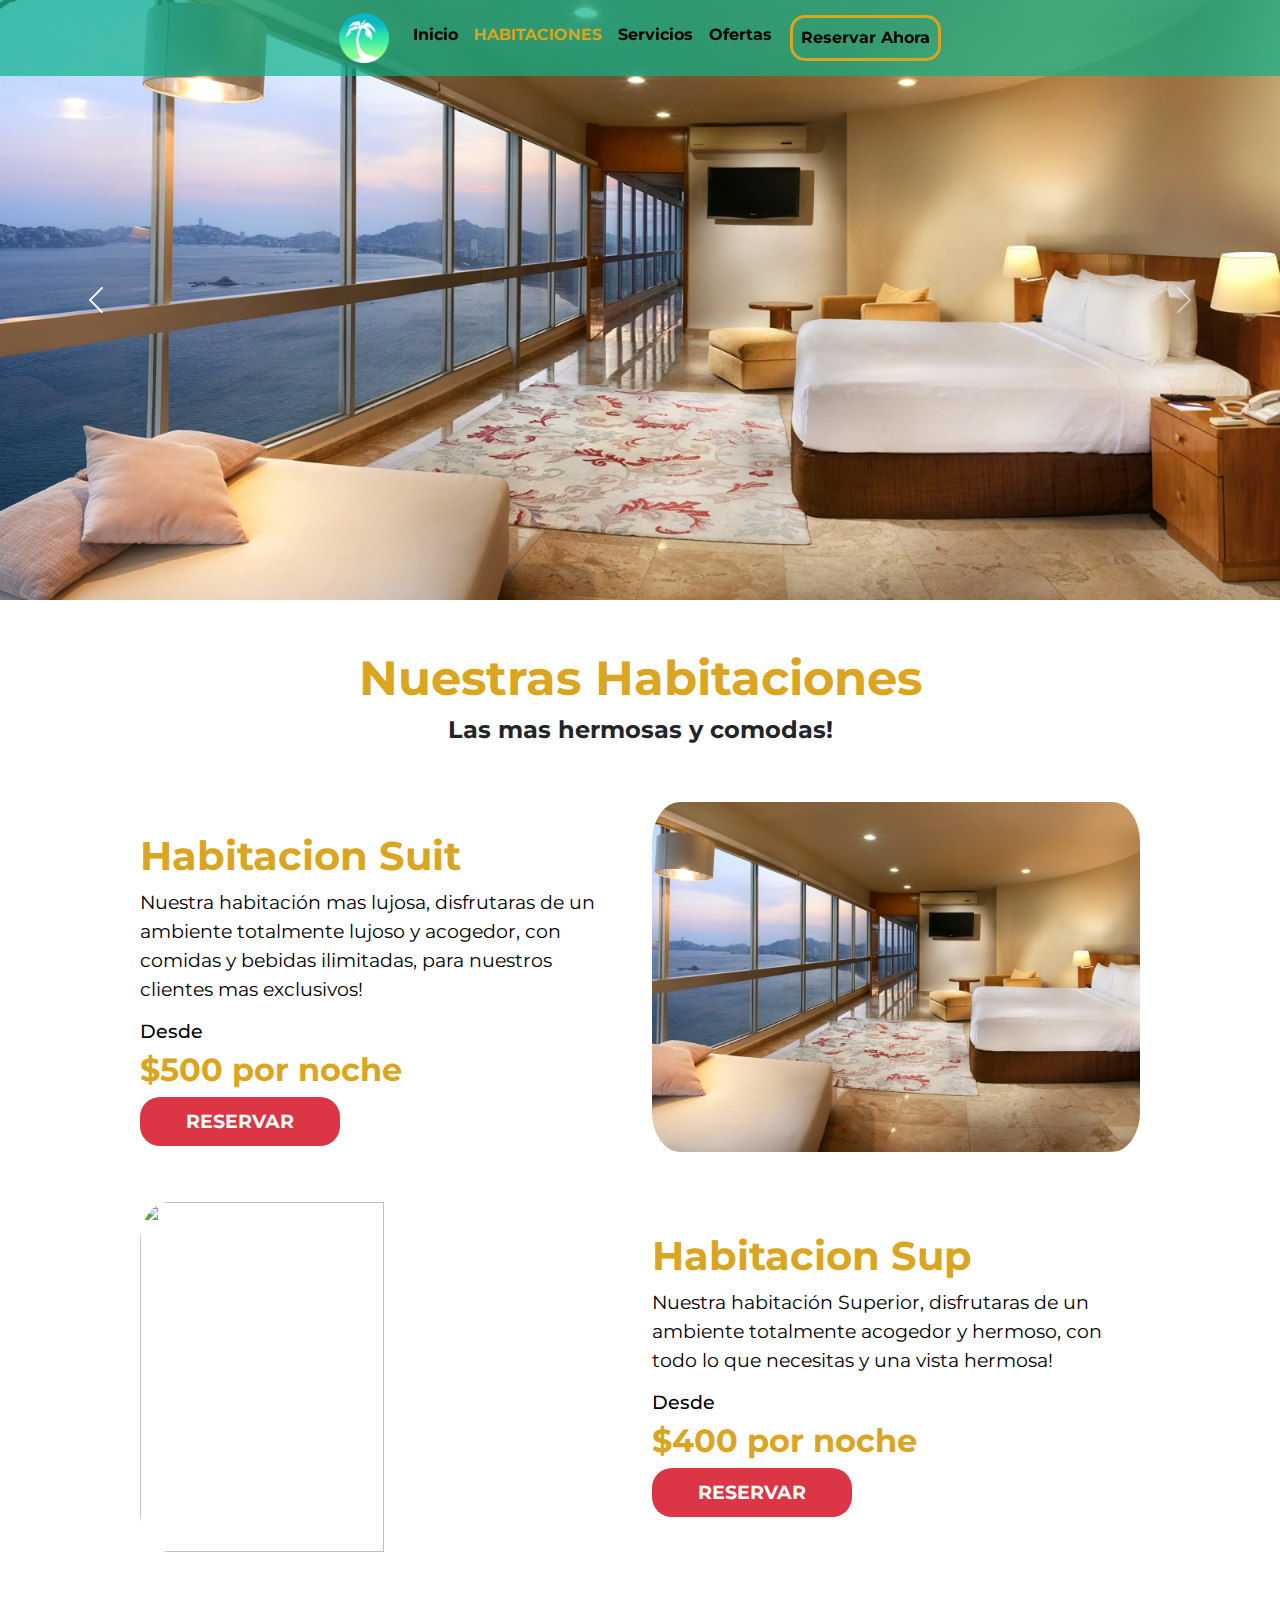
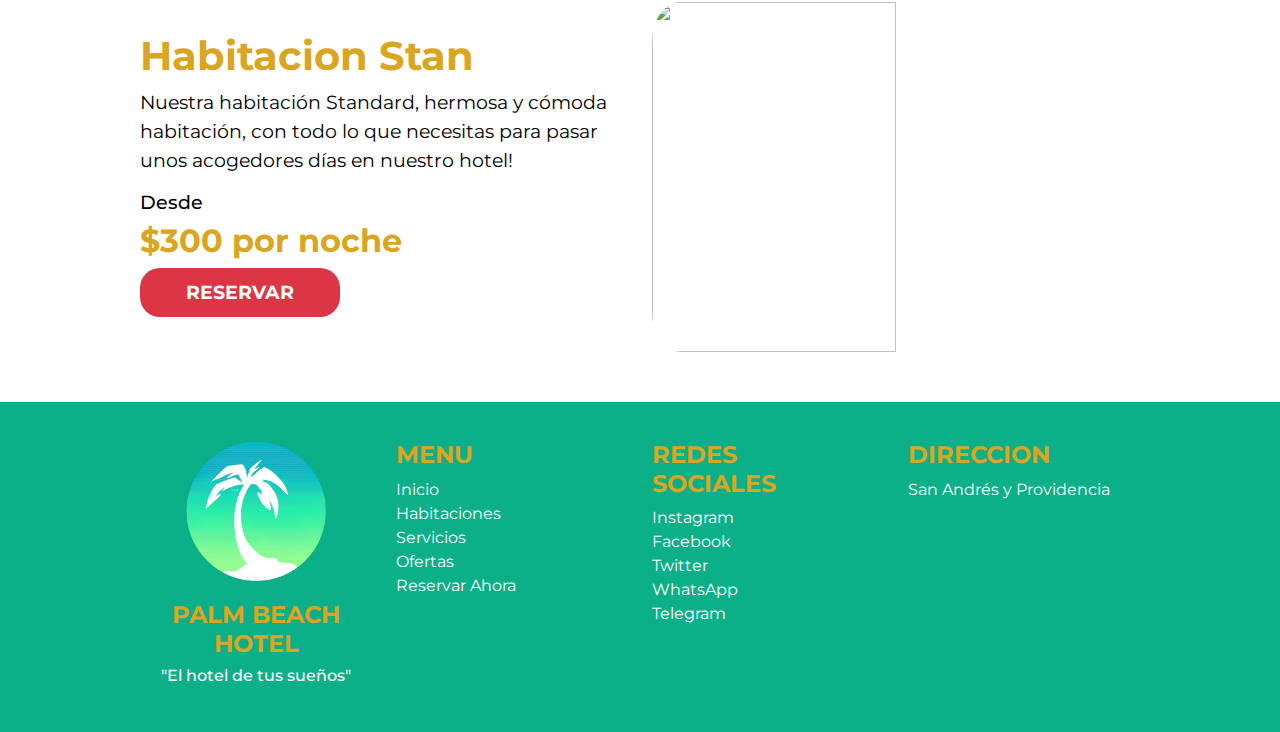
==== commit f6f4430d: "otros ajustes" ====
--- a/pages/habitaciones.html
+++ b/pages/habitaciones.html
@@ -22,7 +22,7 @@
     <header class="header">
       <nav class="navbar navbar-expand-lg navbar-light">
         <div class="container-fluid">
-          <a class="navbar-brand" href="#"><img class="header__logo" src="../img/logo.png" alt="logo"></a>
+          <a class="navbar-brand" href="../index.html"><img class="header__logo" src="../img/logo.png" alt="logo"></a>
           <button class="navbar-toggler" type="button" data-bs-toggle="collapse" data-bs-target="#navbarNav" aria-controls="navbarNav" aria-expanded="false" aria-label="Toggle navigation">
             <span class="navbar-toggler-icon"></span>
           </button>
@@ -150,46 +150,46 @@
     
     <!--Footer-->
     <footer class="footer">
-        <div class="container-fluid ">
-          <div class="row">
-              <div class="footer__logo col-lg-3 col-md-6 col-sm-12 text-center">
-                  <a href="../index.html">
-                    <img class="footer__logo__img" src="../img/logo.png" alt="logo">
-                  </a>                  
-                  <h1 class="footer__logo__description">
-                    Palm Beach Hotel
-                  </h1>
-                  <h2>"El hotel de tus sueños"</h2>
-              </div>
-              <div class="footer__links col-lg-3 col-md-6 col-sm-12">
-                  <h1>Menu</h1>
-                  <ul>
-                    <li><a href="../index.html"></a>Inicio</li>
-                    <li><a href="habitaciones.html"></a>Habitaciones</li>
-                    <li><a href="servicios.html"></a>Servicios</li>
-                    <li><a href="ofertas.html"></a>Ofertas</li>
-                    <li><a href="reservas.html"></a>Reservar Ahora</li>
-                  </ul>
-              </div>
-              <div class="footer__contacts col-lg-3 col-md-6 col-sm-12">
-                <h1>Redes<br>Sociales</h1>
+      <div class="container-fluid ">
+        <div class="row">
+            <div class="footer__logo col-lg-3 col-md-6 col-sm-12 text-center">
+                <a href="../index.html">
+                  <img class="footer__logo__img" src="../img/logo.png" alt="logo">
+                </a>                  
+                <h1 class="footer__logo__description">
+                  Palm Beach Hotel
+                </h1>
+                <h2>"El hotel de tus sueños"</h2>
+            </div>
+            <div class="footer__links col-lg-3 col-md-6 col-sm-12">
+                <h1>Menu</h1>
                 <ul>
-                  <li><a href="https://www.instagram.com/" target="_blank"></a>Instagram</li>
-                  <li><a href="https://www.facebook.com/" target="_blank"></a>Facebook</li>
-                  <li><a href="https://twitter.com/" target="_blank"></a>Twitter</li>
-                  <li><a href="https://web.whatsapp.com/" target="_blank"></a>WhatsApp</li>
-                  <li><a href="https://web.telegram.org/" target="_blank"></a>Telegram</li>
+                  <a href="../index.html"><li>Inicio</li></a>
+                  <a href="habitaciones.html"><li>Habitaciones</li></a>
+                  <a href="servicios.html"><li>Servicios</li></a>
+                  <a href="ofertas.html"><li>Ofertas</li></a>
+                  <a href="reservas.html"><li>Reservar Ahora</li></a>
                 </ul>
-              </div>
-              <div class="footer__address col-lg-3 col-md-6 col-sm-12">
-                <h1>Direccion</h1>
-                <p>
-                  AV circunvalar km 212 - 257 sector la rocosa, Providencia, San Andrés y Providencia
-                </p>
             </div>
+            <div class="footer__contacts col-lg-3 col-md-6 col-sm-12">
+              <h1>Redes<br>Sociales</h1>
+              <ul>
+                <a href="https://www.instagram.com/" target="_blank"><li>Instagram</li></a>
+                <a href="https://www.facebook.com/" target="_blank"><li>Facebook</li></a>
+                <a href="https://twitter.com/" target="_blank"><li>Twitter</li></a>
+                <a href="https://web.whatsapp.com/" target="_blank"><li>WhatsApp</li></a>
+                <a href="https://web.telegram.org/" target="_blank"><li>Telegram</li></a>
+              </ul>
+            </div>
+            <div class="footer__address col-lg-3 col-md-6 col-sm-12">
+              <h1>Direccion</h1>
+              <p>
+                San Andrés y Providencia
+              </p>
           </div>
         </div>
-    </footer>
+      </div>
+  </footer>
     <!--Fin-Footer-->
     <!-- Bootstrap JS-->
     <script src="../js/jquery.min.js"></script>
--- a/sass/main.css
+++ b/sass/main.css
@@ -2049,8 +2049,9 @@
   padding-left: 0px;
 }
 
-.footer__links ul li a, .footer__contacts ul li a {
+.footer__links ul a, .footer__contacts ul a {
   text-decoration: none;
+  color: white;
 }
 
 .footer__address h1 {
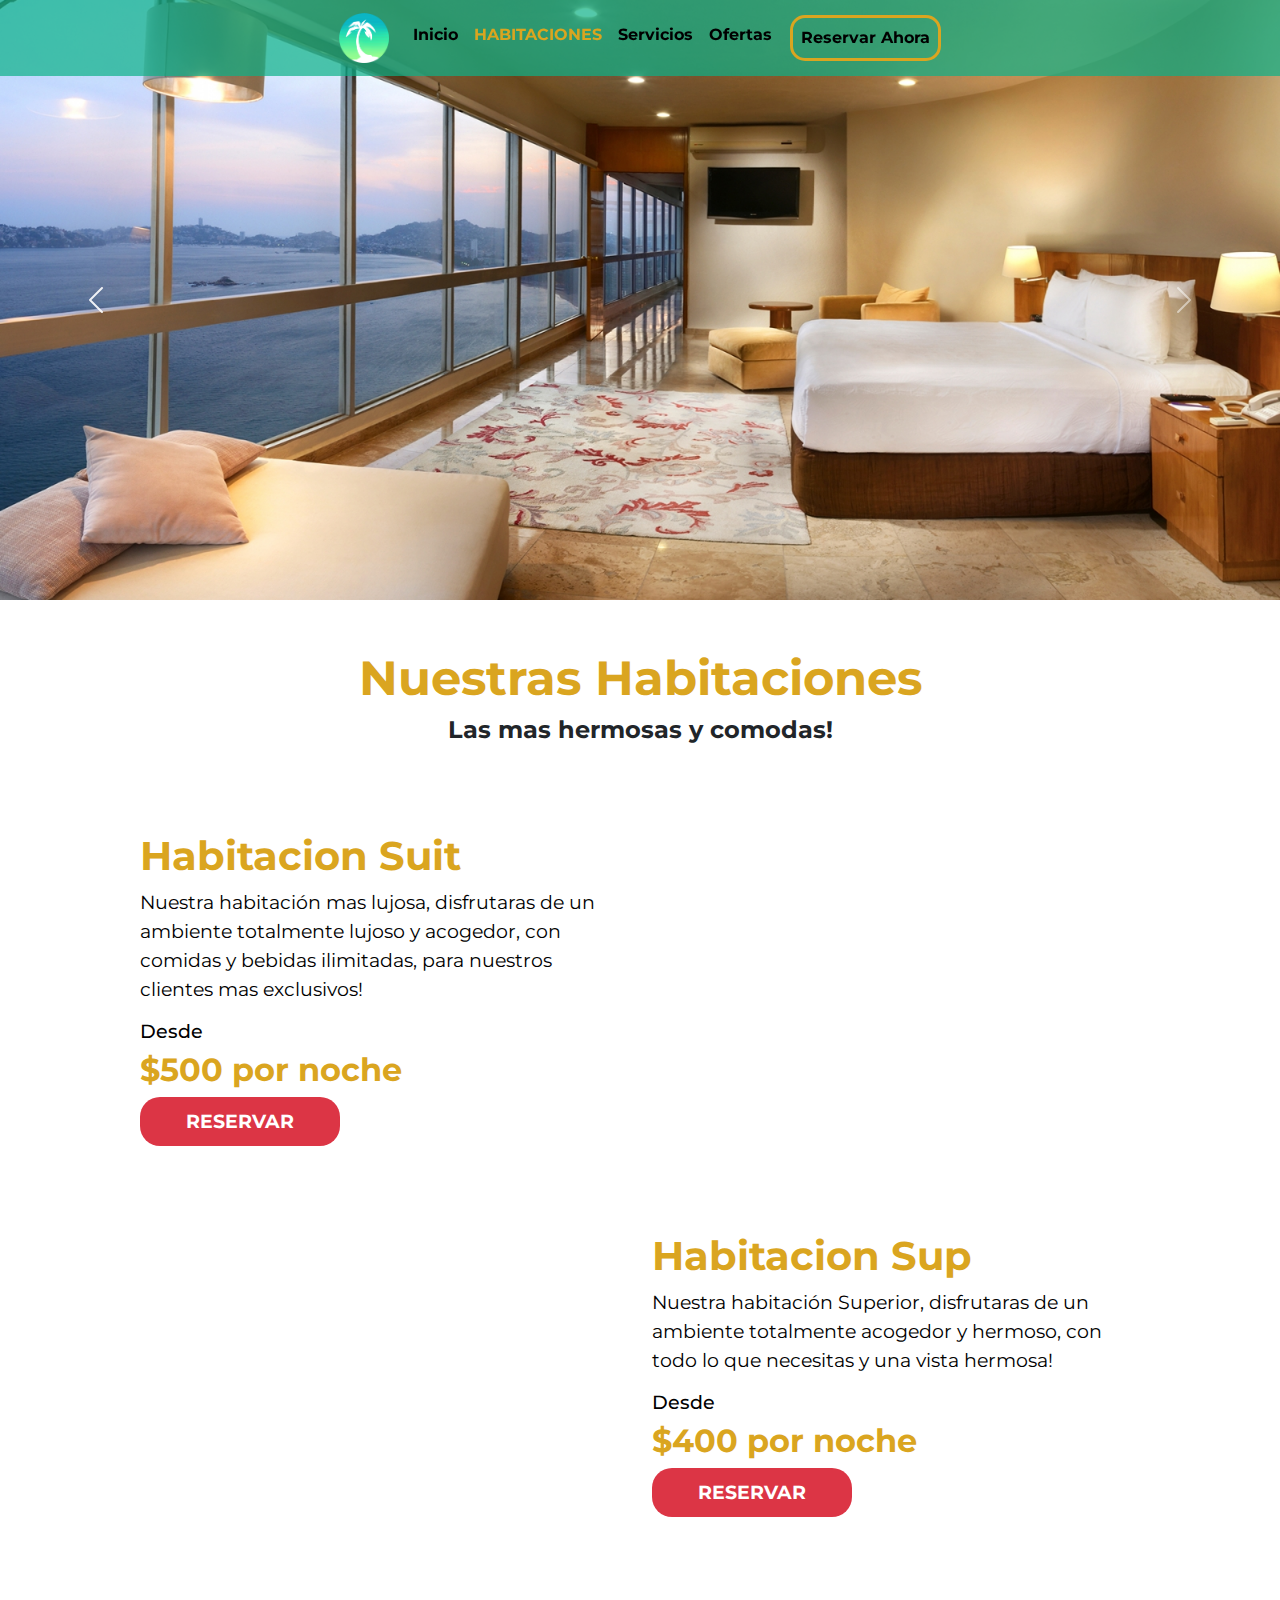
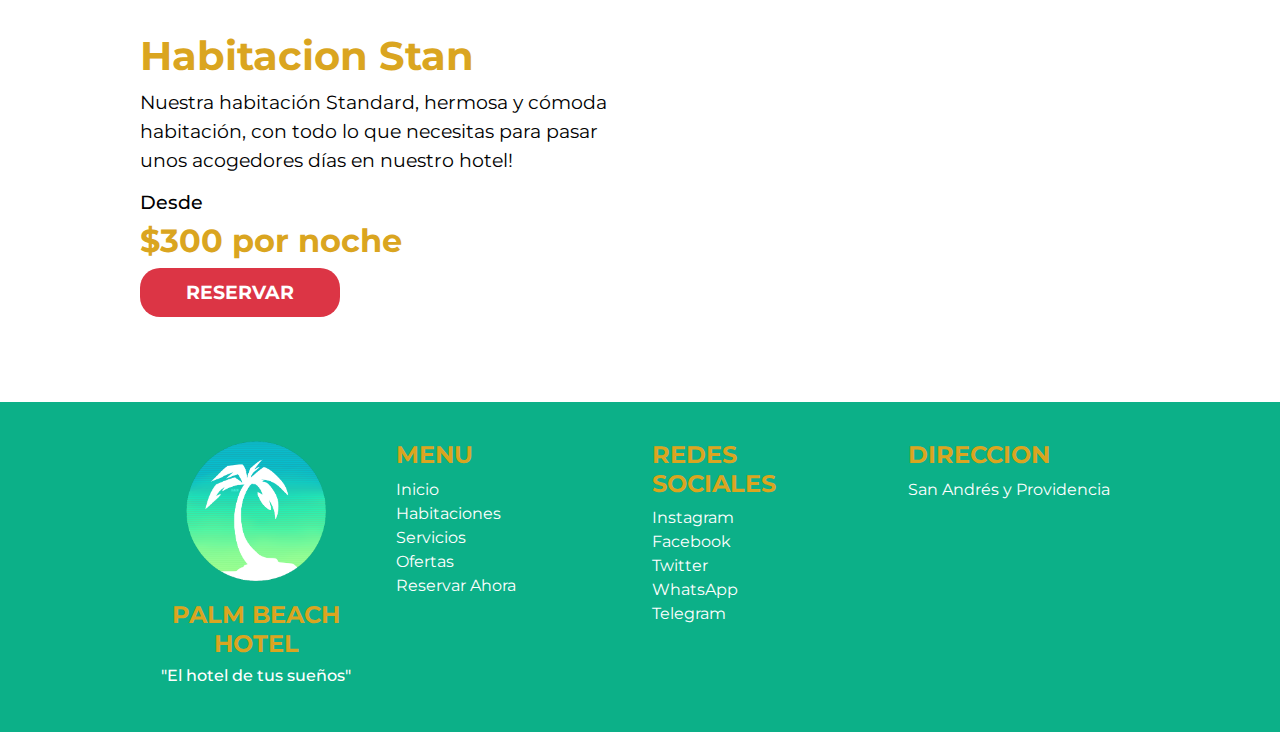
==== commit 92a2358e: "se agregan efectos" ====
--- a/pages/habitaciones.html
+++ b/pages/habitaciones.html
@@ -16,6 +16,8 @@
     <link rel="preconnect" href="https://fonts.googleapis.com">
     <link rel="preconnect" href="https://fonts.gstatic.com" crossorigin>
     <link href="https://fonts.googleapis.com/css2?family=Montserrat&display=swap" rel="stylesheet">
+    <!--AOS animaciones-->
+    <link href="https://unpkg.com/aos@2.3.1/dist/aos.css" rel="stylesheet">
 </head>
 <body>
     <!--Menu-->
@@ -102,10 +104,10 @@
               </div>
               </a>                
           </div>
-          <img class="habitaciones__suit__img col-lg-6 col-md-6" src="../img/habitacion__suit.jpg" alt="">
+          <img class="habitaciones__suit__img col-lg-6 col-md-6" src="../img/habitacion__suit.jpg" alt="" data-aos="fade-left">
       </div>    
       <div class="row habitaciones__suit mx-auto">        
-        <img class="habitaciones__suit__img col-lg-6 col-md-6" src="../img/habitacion__superior.jpg" alt="">
+        <img class="habitaciones__suit__img col-lg-6 col-md-6" src="../img/habitacion__superior.jpg" alt="" data-aos="fade-right">
         <div class="habitaciones__suit__descripcion col-lg-6 col-md-6">
           <article>
               <h1 class="habitaciones__suit__descripcion__titulo">
@@ -142,7 +144,7 @@
             </div>
             </a>                
         </div>
-        <img class="habitaciones__suit__img col-lg-6 col-md-6" src="../img/habitacion__standard.jpg" alt="">
+        <img class="habitaciones__suit__img col-lg-6 col-md-6" src="../img/habitacion__standard.jpg" alt="" data-aos="fade-left">
       </div>    
   </div>
     <!--Fin-Contenido-->
@@ -194,5 +196,8 @@
     <!-- Bootstrap JS-->
     <script src="../js/jquery.min.js"></script>
     <script src="../js/bootstrap.min.js"></script>
+    <!--AOS JS-->
+    <script src="https://unpkg.com/aos@2.3.1/dist/aos.js"></script>
+    <script>AOS.init();</script>
 </body>
 </html>--- a/sass/main.css
+++ b/sass/main.css
@@ -108,6 +108,10 @@
   border-radius: 20px;
 }
 
+.introduccion__ofertas__boton:hover, .introduccion__servicios__boton:hover, .introduccion__actividades__boton:hover, .ofertas__trending__boton:hover {
+  background-color: #0CB088;
+}
+
 .introduccion__ofertas__titulo, .introduccion__servicios__titulo, .introduccion__actividades__titulo, .ofertas__trending__titulo, .ofertas__trending__subtitulo, .ofertas__otras__articulo__titulo, .ofertas__otras__articulo__subtitulo {
   z-index: 1;
   position: absolute;
@@ -240,6 +244,10 @@
   border-radius: 20px;
 }
 
+.instalaciones__articulo__boton:hover, .habitaciones__suit__boton:hover, .reservas__formulario__boton:hover {
+  background-color: #0CB088;
+}
+
 @media (max-width: 768px) {
   .instalaciones__articulo__titulo {
     font-size: 2rem;
@@ -330,6 +338,10 @@
   border-radius: 20px;
 }
 
+.instalaciones__articulo__boton:hover, .habitaciones__suit__boton:hover, .reservas__formulario__boton:hover {
+  background-color: #0CB088;
+}
+
 @media (max-width: 768px) {
   .instalaciones__articulo__titulo {
     font-size: 2rem;
@@ -433,6 +445,10 @@
 .habitaciones__suit__boton, .reservas__formulario__boton {
   text-align: center;
   width: 200px;
+}
+
+.habitaciones__suit__boton:hover, .reservas__formulario__boton:hover {
+  background-color: #0CB088;
 }
 
 @media (max-width: 768px) {
@@ -544,6 +560,10 @@
   border-radius: 20px;
 }
 
+.instalaciones__articulo__boton:hover, .habitaciones__suit__boton:hover, .reservas__formulario__boton:hover {
+  background-color: #0CB088;
+}
+
 @media (max-width: 768px) {
   .instalaciones__articulo__titulo {
     font-size: 2rem;
@@ -647,6 +667,10 @@
 .habitaciones__suit__boton, .reservas__formulario__boton {
   text-align: center;
   width: 200px;
+}
+
+.habitaciones__suit__boton:hover, .reservas__formulario__boton:hover {
+  background-color: #0CB088;
 }
 
 @media (max-width: 768px) {
@@ -928,6 +952,10 @@
   border-radius: 20px;
 }
 
+.instalaciones__articulo__boton:hover, .habitaciones__suit__boton:hover, .reservas__formulario__boton:hover {
+  background-color: #0CB088;
+}
+
 @media (max-width: 768px) {
   .instalaciones__articulo__titulo {
     font-size: 2rem;
@@ -1031,6 +1059,10 @@
 .habitaciones__suit__boton, .reservas__formulario__boton {
   text-align: center;
   width: 200px;
+}
+
+.habitaciones__suit__boton:hover, .reservas__formulario__boton:hover {
+  background-color: #0CB088;
 }
 
 @media (max-width: 768px) {
@@ -1180,6 +1212,10 @@
   border-radius: 20px;
 }
 
+.instalaciones__articulo__boton:hover, .habitaciones__suit__boton:hover, .reservas__formulario__boton:hover {
+  background-color: #0CB088;
+}
+
 @media (max-width: 768px) {
   .instalaciones__articulo__titulo {
     font-size: 2rem;
@@ -1283,6 +1319,10 @@
 .habitaciones__suit__boton, .reservas__formulario__boton {
   text-align: center;
   width: 200px;
+}
+
+.habitaciones__suit__boton:hover, .reservas__formulario__boton:hover {
+  background-color: #0CB088;
 }
 
 @media (max-width: 768px) {
@@ -1395,6 +1435,10 @@
   border-radius: 20px;
 }
 
+.introduccion__ofertas__boton:hover, .introduccion__servicios__boton:hover, .introduccion__actividades__boton:hover, .ofertas__trending__boton:hover {
+  background-color: #0CB088;
+}
+
 .introduccion__ofertas__titulo, .introduccion__servicios__titulo, .introduccion__actividades__titulo, .ofertas__trending__titulo, .ofertas__trending__subtitulo, .ofertas__otras__articulo__titulo, .ofertas__otras__articulo__subtitulo {
   z-index: 1;
   position: absolute;
@@ -1527,6 +1571,10 @@
   border-radius: 20px;
 }
 
+.instalaciones__articulo__boton:hover, .habitaciones__suit__boton:hover, .reservas__formulario__boton:hover {
+  background-color: #0CB088;
+}
+
 @media (max-width: 768px) {
   .instalaciones__articulo__titulo {
     font-size: 2rem;
@@ -1630,6 +1678,10 @@
 .habitaciones__suit__boton, .reservas__formulario__boton {
   text-align: center;
   width: 200px;
+}
+
+.habitaciones__suit__boton:hover, .reservas__formulario__boton:hover {
+  background-color: #0CB088;
 }
 
 @media (max-width: 768px) {
@@ -1819,6 +1871,10 @@
   border-radius: 20px;
 }
 
+.instalaciones__articulo__boton:hover, .habitaciones__suit__boton:hover, .reservas__formulario__boton:hover {
+  background-color: #0CB088;
+}
+
 @media (max-width: 768px) {
   .instalaciones__articulo__titulo {
     font-size: 2rem;
@@ -1922,6 +1978,10 @@
 .habitaciones__suit__boton, .reservas__formulario__boton {
   text-align: center;
   width: 200px;
+}
+
+.habitaciones__suit__boton:hover, .reservas__formulario__boton:hover {
+  background-color: #0CB088;
 }
 
 @media (max-width: 768px) {
@@ -2009,6 +2069,10 @@
   text-decoration: none;
 }
 
+.reservas__formulario__boton:hover {
+  color: white;
+}
+
 .footer {
   color: white;
   background-color: #0CB088;
